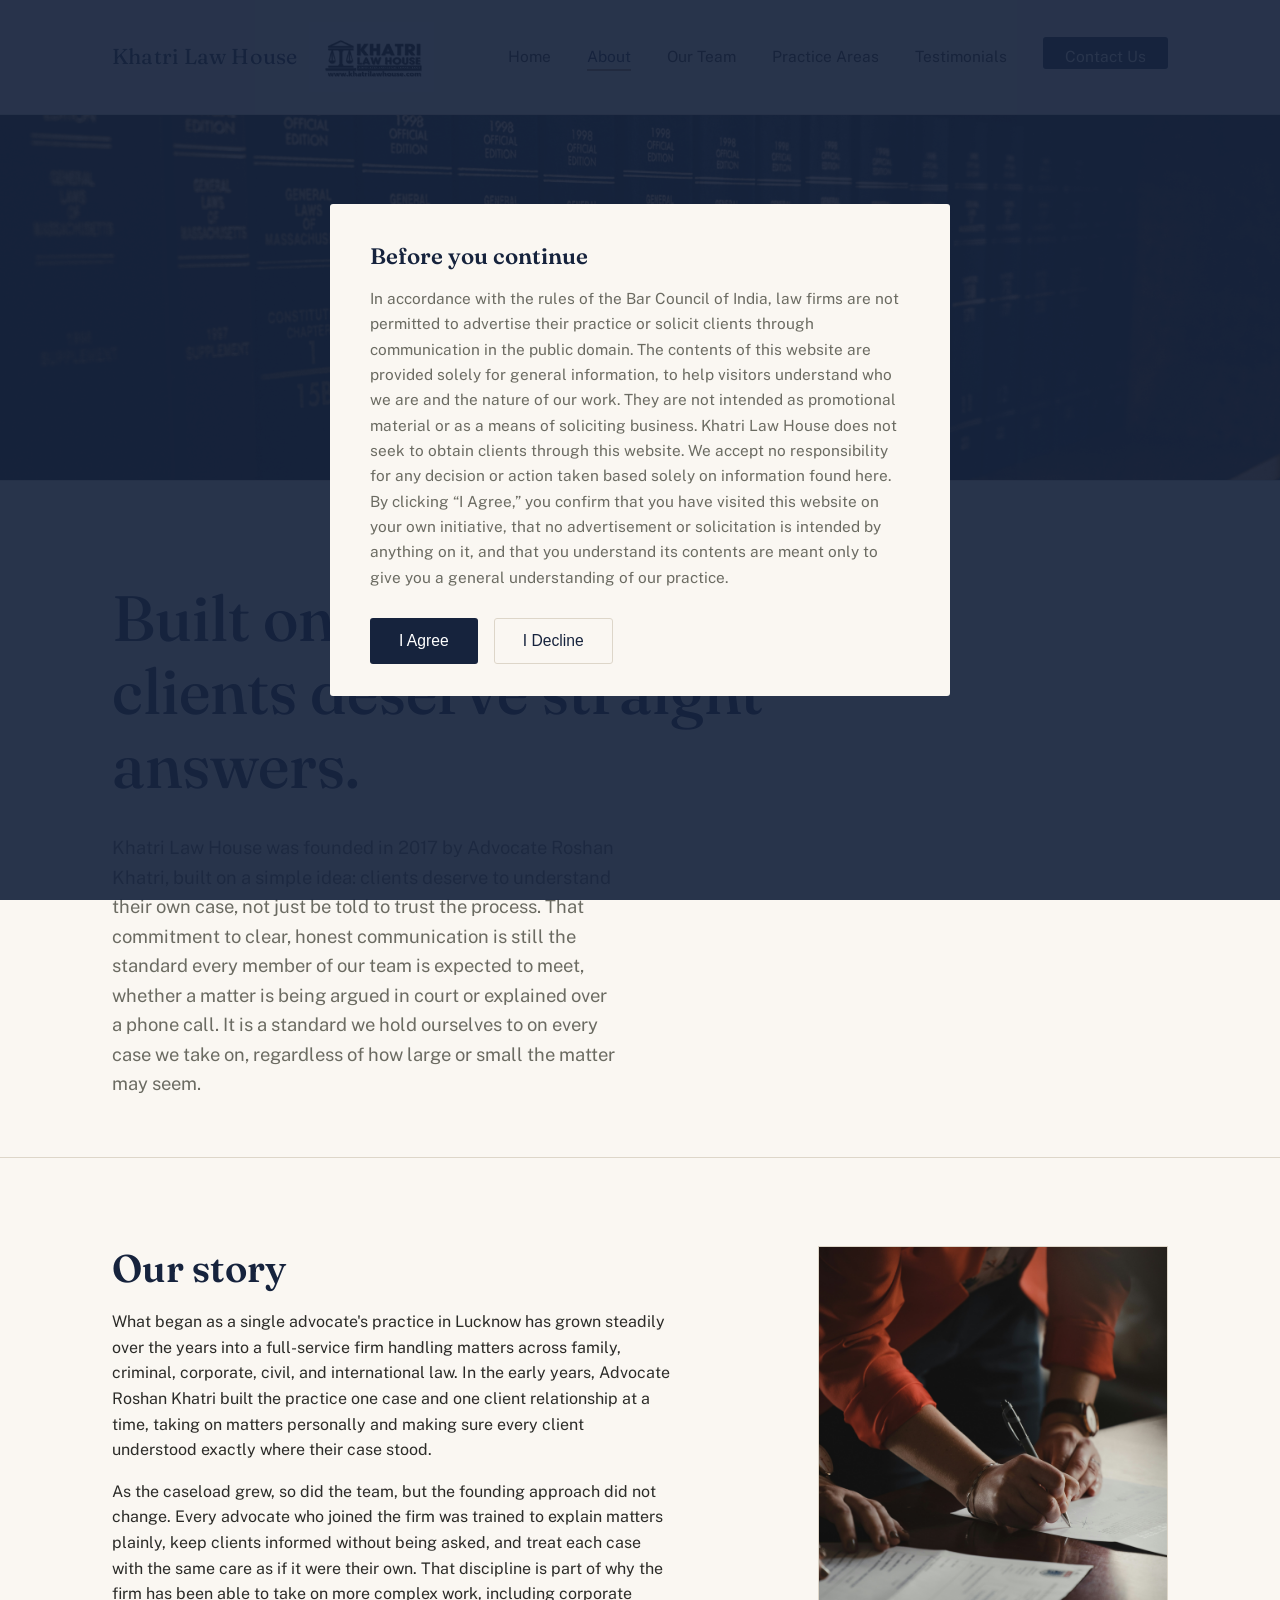
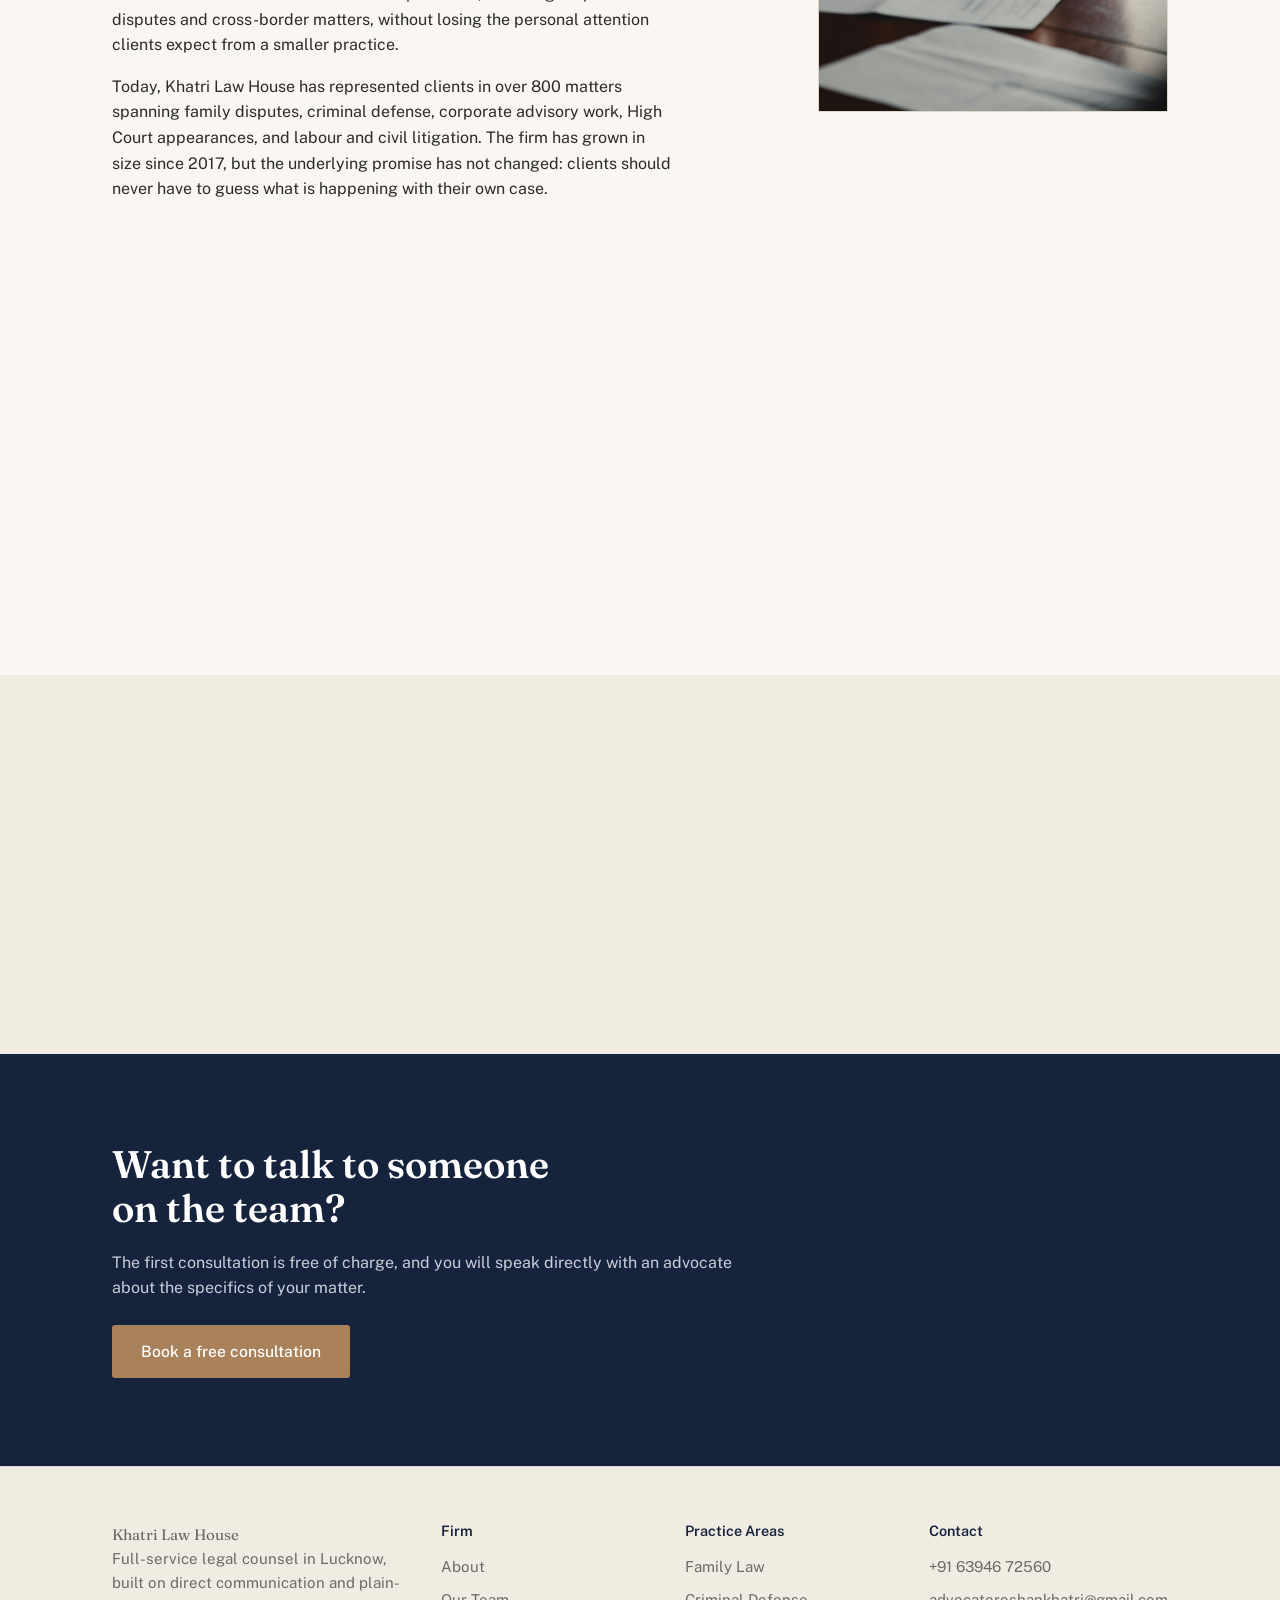
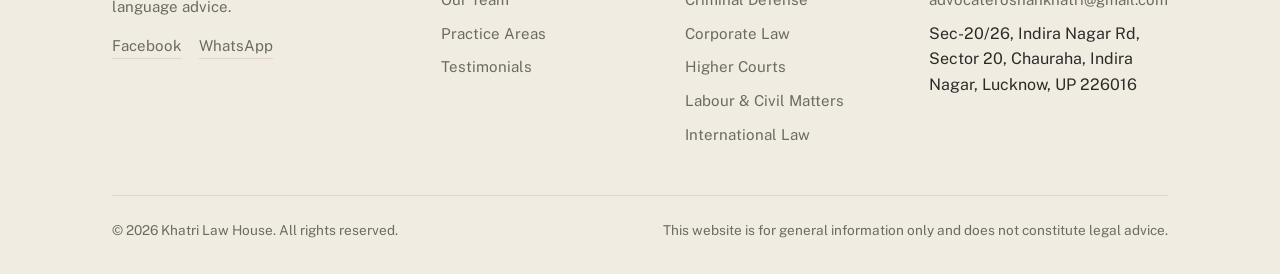
==== about.html @ 2b010ab7 "Add files via upload" ====
<!DOCTYPE html>
<html lang="en">
<head>
<meta charset="UTF-8">
<meta name="viewport" content="width=device-width, initial-scale=1.0">
<title>About | Khatri Law House</title>
<meta name="description" content="Learn about Khatri Law House's history, values, and Advocate Roshan Khatri, the founder behind the firm.">
<link rel="preconnect" href="https://fonts.googleapis.com">
<link href="https://fonts.googleapis.com/css2?family=Fraunces:opsz,wght@9..144,400..600&family=Public+Sans:wght@400;500;600&display=swap" rel="stylesheet">
<link rel="stylesheet" href="css/styles.css">
<noscript><style>.reveal, .hero h1, .hero-lede, .hero-actions, .reveal.stagger > * { opacity: 1 !important; transform: none !important; animation: none !important; }</style></noscript>
</head>
<body>
<a class="skip-link" href="#main-content">Skip to content</a>
<div class="scroll-progress" id="scroll-progress"></div>

<!-- Disclaimer overlay -->
<div class="disclaimer-overlay" id="disclaimer-overlay">
  <div class="disclaimer-box">
    <h2>Before you continue</h2>
    <p>In accordance with the rules of the Bar Council of India, law firms are not permitted to advertise their practice or solicit clients through communication in the public domain. The contents of this website are provided solely for general information, to help visitors understand who we are and the nature of our work. They are not intended as promotional material or as a means of soliciting business. Khatri Law House does not seek to obtain clients through this website. We accept no responsibility for any decision or action taken based solely on information found here. By clicking &ldquo;I Agree,&rdquo; you confirm that you have visited this website on your own initiative, that no advertisement or solicitation is intended by anything on it, and that you understand its contents are meant only to give you a general understanding of our practice.</p>
    <div class="disclaimer-actions">
      <button type="button" class="btn btn-primary" id="disclaimer-agree">I Agree</button>
      <button type="button" class="btn btn-secondary" id="disclaimer-decline">I Decline</button>
    </div>
  </div>
</div>

<header class="site-header">
  <nav class="nav">
    <a href="index.html" class="brand">Khatri Law House <img src="images/logo.jpg" alt="Khatri Law House logo" class="brand-logo" onerror="this.style.display='none'"></a>
    <button class="nav-toggle" aria-label="Toggle menu" aria-expanded="false">
      <span></span><span></span><span></span>
    </button>
    <ul class="nav-links">
      <li><a href="index.html">Home</a></li>
      <li><a href="about.html" class="active">About</a></li>
      <li><a href="team.html">Our Team</a></li>
      <li><a href="practice-areas.html">Practice Areas</a></li>
      <li><a href="testimonials.html">Testimonials</a></li>
      <li><a href="contact.html" class="nav-cta">Contact Us</a></li>
    </ul>
  </nav>
</header>

<main id="main-content">

  <!-- Banner -->
  <div class="page-banner img-placeholder" data-label="Add images/banner-about.jpg (recommended 2100×600px)">
    <img src="images/banner-about.jpg" alt="Khatri Law House banner" onerror="phImgFallback(this)">
  </div>

  <section class="hero" style="padding-bottom: 40px;">
    <div class="container">
      <h1 style="max-width: 18ch;">Built on the idea that clients deserve straight answers.</h1>
      <p class="hero-lede">Khatri Law House was founded in 2017 by Advocate Roshan Khatri, built on a simple idea: clients deserve to understand their own case, not just be told to trust the process. That commitment to clear, honest communication is still the standard every member of our team is expected to meet, whether a matter is being argued in court or explained over a phone call. It is a standard we hold ourselves to on every case we take on, regardless of how large or small the matter may seem.</p>
    </div>
  </section>

  <hr class="divider">

  <!-- Story -->
  <section>
    <div class="container">
      <div class="story-feature reveal">
        <div class="section-head" style="margin-bottom: 0;">
          <h2>Our story</h2>
          <p>What began as a single advocate's practice in Lucknow has grown steadily over the years into a full-service firm handling matters across family, criminal, corporate, civil, and international law. In the early years, Advocate Roshan Khatri built the practice one case and one client relationship at a time, taking on matters personally and making sure every client understood exactly where their case stood.</p>
          <p>As the caseload grew, so did the team, but the founding approach did not change. Every advocate who joined the firm was trained to explain matters plainly, keep clients informed without being asked, and treat each case with the same care as if it were their own. That discipline is part of why the firm has been able to take on more complex work, including corporate disputes and cross-border matters, without losing the personal attention clients expect from a smaller practice.</p>
          <p>Today, Khatri Law House has represented clients in over 800 matters spanning family disputes, criminal defense, corporate advisory work, High Court appearances, and labour and civil litigation. The firm has grown in size since 2017, but the underlying promise has not changed: clients should never have to guess what is happening with their own case.</p>
        </div>
        <div class="img-placeholder story-image" data-label="Add images/story.jpg (a courtroom, law books, or scales of justice photo works well)">
          <img src="images/story.jpg" alt="Khatri Law House" onerror="phImgFallback(this)">
        </div>
      </div>
      <div class="timeline reveal stagger">
        <div class="timeline-item">
          <span class="year">2017</span>
          <div>
            <h3>Khatri Law House founded by Advocate Roshan Khatri</h3>
            <p>Opened in Lucknow with a focus on direct, honest representation across family, criminal, and civil matters.</p>
          </div>
        </div>
        <div class="timeline-item">
          <span class="year">Today</span>
          <div>
            <h3>800+ cases handled, six practice areas under one roof</h3>
            <p>From family law and criminal defense to corporate matters, High Court appearances, labour and civil disputes, and international law, handled by advocates who communicate directly with every client throughout the matter.</p>
          </div>
        </div>
      </div>
    </div>
  </section>

  <!-- Values -->
  <section class="section-alt">
    <div class="container">
      <div class="section-head reveal">
        <h2>What we believe</h2>
      </div>
      <div class="columns-3 reveal stagger">
        <div>
          <h3>Plain language, always</h3>
          <p>If we can't explain a strategy in a sentence you'd use with a friend, we haven't finished thinking it through.</p>
        </div>
        <div>
          <h3>Your case, not a caseload</h3>
          <p>We limit how many active matters we carry at once, so you're never competing for attention.</p>
        </div>
        <div>
          <h3>Honest odds</h3>
          <p>We'll tell you when a case is strong and, just as readily, when it isn't. That's what you're paying for.</p>
        </div>
      </div>
    </div>
  </section>

  <!-- CTA -->
  <section class="cta-band">
    <div class="container">
      <h2>Want to talk to someone on the team?</h2>
      <p>The first consultation is free of charge, and you will speak directly with an advocate about the specifics of your matter.</p>
      <div class="hero-actions" style="margin-top: 24px;">
        <a href="contact.html" class="btn btn-primary">Book a free consultation</a>
      </div>
    </div>
  </section>

</main>

<footer class="site-footer">
  <div class="container">
    <div class="footer-grid">
      <div class="footer-brand">
        <a href="index.html" class="brand">Khatri Law House</a>
        <p>Full-service legal counsel in Lucknow, built on direct communication and plain-language advice.</p>
        <div class="footer-socials">
          <a href="https://www.facebook.com/khatrilawhouse/" target="_blank" rel="noopener">Facebook</a>
          <a href="https://wa.me/919336669096" target="_blank" rel="noopener">WhatsApp</a>
        </div>
      </div>
      <div>
        <h4>Firm</h4>
        <ul>
          <li><a href="about.html">About</a></li>
          <li><a href="team.html">Our Team</a></li>
          <li><a href="practice-areas.html">Practice Areas</a></li>
      <li><a href="testimonials.html">Testimonials</a></li>
        </ul>
      </div>
      <div>
        <h4>Practice Areas</h4>
        <ul>
          <li><a href="practice-areas.html#family">Family Law</a></li>
          <li><a href="practice-areas.html#criminal">Criminal Defense</a></li>
          <li><a href="practice-areas.html#corporate">Corporate Law</a></li>
          <li><a href="practice-areas.html#higher-courts">Higher Courts</a></li>
          <li><a href="practice-areas.html#labour-civil">Labour &amp; Civil Matters</a></li>
          <li><a href="practice-areas.html#international">International Law</a></li>
        </ul>
      </div>
      <div>
        <h4>Contact</h4>
        <ul>
          <li><button type="button" class="phone-copy" data-phone="+916394672560" onclick="copyPhoneNumber(this)">+91 63946 72560<span class="copied-tip">Copied!</span></button></li>
          <li><a href="mailto:advocateroshankhatri@gmail.com">advocateroshankhatri@gmail.com</a></li>
          <li>Sec-20/26, Indira Nagar Rd, Sector 20, Chauraha, Indira Nagar, Lucknow, UP 226016</li>
        </ul>
      </div>
    </div>
    <div class="footer-bottom">
      <span>© 2026 Khatri Law House. All rights reserved.</span>
      <span>This website is for general information only and does not constitute legal advice.</span>
    </div>
  </div>
</footer>

<button type="button" class="back-to-top" id="back-to-top" aria-label="Back to top">
  <svg viewBox="0 0 24 24" fill="none" stroke="currentColor" stroke-width="2" stroke-linecap="round" stroke-linejoin="round"><line x1="12" y1="19" x2="12" y2="5"></line><polyline points="5 12 12 5 19 12"></polyline></svg>
</button>

<script src="js/script.js"></script>
</body>
</html>
---- css/styles.css ----
/* ============================================
   Harlow & Vance: Design tokens
   ============================================ */
:root {
  --color-ink: #16233D;       /* deep navy: headings, dark sections */
  --color-ink-soft: #2C3A5C;  /* lighter navy for hover/secondary */
  --color-bg: #FAF7F2;        /* warm paper background */
  --color-bg-panel: #F1ECE2;  /* slightly deeper warm panel */
  --color-text: #2B2B28;      /* charcoal body text */
  --color-text-muted: #6B6B62;
  --color-brass: #A9825B;     /* warm accent: links, CTAs */
  --color-brass-dark: #8E6C48;
  --color-sage: #6E7C63;      /* secondary accent */
  --color-line: #DDD6C9;      /* hairline dividers */
  --color-white: #FFFFFF;

  --font-display: 'Fraunces', Georgia, 'Times New Roman', serif;
  --font-body: 'Public Sans', -apple-system, BlinkMacSystemFont, 'Segoe UI', sans-serif;

  --measure: 62ch;
  --radius: 3px;
}

* { box-sizing: border-box; }

html { scroll-behavior: smooth; }

body {
  margin: 0;
  font-family: var(--font-body);
  color: var(--color-text);
  background: var(--color-bg);
  line-height: 1.6;
  -webkit-font-smoothing: antialiased;
  opacity: 0;
  animation: page-fade-in 0.5s ease forwards;
}

@keyframes page-fade-in {
  from { opacity: 0; }
  to { opacity: 1; }
}

img { max-width: 100%; display: block; }

a {
  color: var(--color-brass-dark);
  text-decoration: none;
}
a:hover { color: var(--color-ink); }

:focus-visible {
  outline: 2px solid var(--color-brass);
  outline-offset: 3px;
}

.skip-link {
  position: absolute;
  left: 16px;
  top: -60px;
  background: var(--color-ink);
  color: var(--color-white);
  padding: 12px 20px;
  border-radius: var(--radius);
  z-index: 200;
  transition: top 0.2s ease;
}
.skip-link:hover { color: var(--color-white); }
.skip-link:focus { top: 16px; }

h1, h2, h3, h4 {
  font-family: var(--font-display);
  color: var(--color-ink);
  font-weight: 600;
  line-height: 1.15;
  margin: 0 0 0.5em;
  transition: color 0.2s ease;
}

/* Subtle cue on hover so headings feel "live" as the cursor
   moves across the page, without implying they're clickable. */
h2:hover, h3:hover, h4:hover {
  color: var(--color-brass-dark);
}

h1 { font-size: clamp(2.4rem, 5vw, 4rem); font-weight: 500; }
h2 { font-size: clamp(1.7rem, 3vw, 2.4rem); }
h3 { font-size: 1.3rem; }

p { margin: 0 0 1em; max-width: var(--measure); }

.container {
  max-width: 1120px;
  margin: 0 auto;
  padding: 0 32px;
}

section { padding: 88px 0; }

@media (max-width: 640px) {
  section { padding: 56px 0; }
  .container { padding: 0 20px; }
}

/* ============================================
   Disclaimer overlay
   ============================================ */
.disclaimer-overlay {
  position: fixed;
  inset: 0;
  background: rgba(22, 35, 61, 0.92);
  z-index: 999;
  display: flex;
  align-items: center;
  justify-content: center;
  padding: 24px;
}
.disclaimer-overlay.hidden { display: none; }
.disclaimer-box {
  background: var(--color-bg);
  border-radius: var(--radius);
  max-width: 620px;
  max-height: 86vh;
  overflow-y: auto;
  padding: 40px 40px 32px;
}
.disclaimer-box h2 {
  font-size: 1.4rem;
  margin-bottom: 16px;
}
.disclaimer-box p {
  color: var(--color-text-muted);
  font-size: 0.96rem;
  line-height: 1.65;
  max-width: none;
}
.disclaimer-actions {
  display: flex;
  gap: 16px;
  margin-top: 28px;
  flex-wrap: wrap;
}
body.disclaimer-locked { overflow: hidden; }

/* ============================================
   Image placeholder system
   Drop a real file at the referenced path (e.g.
   images/founder.jpg) and it displays automatically.
   Until then, a labeled placeholder shows instead.
   ============================================ */
.img-placeholder {
  position: relative;
  background: var(--color-bg-panel);
  border: 1px solid var(--color-line);
  overflow: hidden;
  display: flex;
  align-items: center;
  justify-content: center;
}
.img-placeholder img {
  width: 100%;
  height: 100%;
  object-fit: cover;
  display: block;
}
.img-placeholder.img-missing img { display: none; }
.img-placeholder.img-missing::after {
  content: attr(data-label);
  position: absolute;
  inset: 0;
  display: flex;
  align-items: center;
  justify-content: center;
  text-align: center;
  padding: 14px;
  color: var(--color-text-muted);
  font-size: 0.82rem;
  line-height: 1.5;
}

/* Page banner (below header, above hero content) */
.page-banner.img-placeholder {
  width: 100%;
  aspect-ratio: 21 / 6;
  border-left: none;
  border-right: none;
  border-top: none;
}
@media (max-width: 700px) {
  .page-banner.img-placeholder { aspect-ratio: 16 / 10; }
}

/* ============================================
   Header / Nav
   ============================================ */
.site-header {
  border-bottom: 1px solid var(--color-line);
  background: var(--color-bg);
  position: sticky;
  top: 0;
  z-index: 50;
  transition: box-shadow 0.25s ease;
}
.site-header.scrolled {
  box-shadow: 0 4px 18px rgba(22, 35, 61, 0.07);
}

.nav {
  display: flex;
  align-items: center;
  justify-content: space-between;
  padding: 22px 32px;
  max-width: 1120px;
  margin: 0 auto;
}

.brand {
  font-family: var(--font-display);
  font-size: 1.35rem;
  color: var(--color-ink);
  letter-spacing: 0.01em;
  display: flex;
  align-items: center;
  gap: 12px;
}
.brand span { color: var(--color-brass-dark); }
.brand-logo {
  height: 70px;
  width: auto;
  display: block;
  max-width: none;
}
.footer-brand .brand-logo { height: 32px; }

.nav-links {
  display: flex;
  gap: 36px;
  list-style: none;
  margin: 0;
  padding: 0;
}

.nav-links a {
  color: var(--color-text);
  font-size: 0.97rem;
  position: relative;
  padding-bottom: 4px;
  transition: color 0.2s ease;
}
.nav-links a:hover { color: var(--color-brass-dark); }

.nav-links a:not(.nav-cta)::after {
  content: '';
  position: absolute;
  left: 0;
  right: 100%;
  bottom: 0;
  height: 2px;
  background: var(--color-brass);
  transition: right 0.25s ease;
}
.nav-links a:not(.nav-cta):hover::after { right: 0; }

.nav-links a.active { color: var(--color-ink); border-bottom: 2px solid var(--color-brass); }
.nav-links a.active::after { display: none; }

.nav-cta {
  background: var(--color-ink);
  color: var(--color-white) !important;
  padding: 10px 22px;
  border-radius: var(--radius);
  font-size: 0.95rem;
}
.nav-cta:hover { background: var(--color-brass-dark); }

.nav-toggle {
  display: none;
  background: none;
  border: none;
  cursor: pointer;
  padding: 8px;
}
.nav-toggle span {
  display: block;
  width: 24px;
  height: 2px;
  background: var(--color-ink);
  margin: 5px 0;
}

@media (max-width: 800px) {
  .nav-links { 
    display: none;
    position: absolute;
    top: 100%;
    left: 0;
    right: 0;
    background: var(--color-bg);
    flex-direction: column;
    gap: 0;
    border-bottom: 1px solid var(--color-line);
  }
  .nav-links.open { display: flex; }
  .nav-links li { border-top: 1px solid var(--color-line); }
  .nav-links a { display: block; padding: 16px 32px; }
  .nav-cta { margin: 16px 32px; display: inline-block; }
  .nav-toggle { display: block; }
}

/* ============================================
   Hero
   ============================================ */
.hero {
  padding: 100px 0 90px;
}

.hero-grid {
  display: grid;
  grid-template-columns: 1.15fr 0.85fr;
  gap: 64px;
  align-items: end;
}

.hero-eyebrow-free h1 {
  max-width: 12ch;
}

.hero-lede {
  color: var(--color-text-muted);
  font-size: 1.15rem;
  max-width: 46ch;
  opacity: 0;
  animation: rise 0.7s ease-out 0.15s forwards;
}

.hero-actions {
  display: flex;
  gap: 18px;
  margin-top: 28px;
  opacity: 0;
  animation: rise 0.7s ease-out 0.3s forwards;
}

@keyframes rise {
  from { opacity: 0; transform: translateY(14px); }
  to { opacity: 1; transform: translateY(0); }
}

.hero h1 {
  opacity: 0;
  animation: rise 0.7s ease-out forwards;
}

@media (prefers-reduced-motion: reduce) {
  body { animation: none; opacity: 1; }
  .hero h1, .hero-lede, .hero-actions, .reveal {
    animation: none;
    transition: none;
    opacity: 1;
    transform: none;
  }
}

/* ============================================
   Reveal-on-scroll utility
   Add class="reveal" to any block; script.js adds
   "in-view" via IntersectionObserver as it enters
   the viewport.
   ============================================ */
.reveal {
  opacity: 0;
  transform: translateY(22px);
  transition: opacity 0.6s ease, transform 0.6s ease;
}
.reveal.in-view {
  opacity: 1;
  transform: translateY(0);
}
/* Optional stagger for direct children of a revealed grid */
.reveal.stagger > * {
  opacity: 0;
  transform: translateY(18px);
  transition: opacity 0.5s ease, transform 0.5s ease;
}
.reveal.stagger.in-view > * { opacity: 1; transform: translateY(0); }
.reveal.stagger.in-view > *:nth-child(2) { transition-delay: 0.08s; }
.reveal.stagger.in-view > *:nth-child(3) { transition-delay: 0.16s; }
.reveal.stagger.in-view > *:nth-child(4) { transition-delay: 0.24s; }
.reveal.stagger.in-view > *:nth-child(5) { transition-delay: 0.32s; }
.reveal.stagger.in-view > *:nth-child(6) { transition-delay: 0.4s; }

/* ============================================
   Scroll progress bar
   ============================================ */
.scroll-progress {
  position: fixed;
  top: 0;
  left: 0;
  height: 3px;
  width: 0%;
  background: var(--color-brass);
  z-index: 101;
}
@media (prefers-reduced-motion: reduce) {
  .scroll-progress { transition: none; }
}

/* ============================================
   Back-to-top button
   ============================================ */
.back-to-top {
  position: fixed;
  right: 24px;
  bottom: 24px;
  width: 46px;
  height: 46px;
  border-radius: 50%;
  border: 1px solid var(--color-line);
  background: var(--color-ink);
  color: var(--color-white);
  display: flex;
  align-items: center;
  justify-content: center;
  cursor: pointer;
  z-index: 60;
  opacity: 0;
  visibility: hidden;
  transform: translateY(10px);
  box-shadow: 0 10px 24px rgba(22, 35, 61, 0.18);
  transition: opacity 0.25s ease, transform 0.25s ease, visibility 0.25s, background 0.2s ease;
}
.back-to-top.visible {
  opacity: 1;
  visibility: visible;
  transform: translateY(0);
}
.back-to-top:hover { background: var(--color-brass-dark); }
.back-to-top svg { width: 18px; height: 18px; }
@media (max-width: 640px) {
  .back-to-top { right: 16px; bottom: 16px; }
}
@media (prefers-reduced-motion: reduce) {
  .back-to-top { transition: opacity 0.25s ease, visibility 0.25s; }
}

.btn {
  display: inline-block;
  padding: 13px 28px;
  border-radius: var(--radius);
  font-size: 0.98rem;
  font-weight: 500;
  border: 1px solid transparent;
  cursor: pointer;
  transition: background 0.2s ease, color 0.2s ease, border-color 0.2s ease, transform 0.2s ease, box-shadow 0.2s ease;
}
.btn:hover { transform: translateY(-2px); }
.btn:active { transform: translateY(0); }
.btn-primary {
  background: var(--color-ink);
  color: var(--color-white);
}
.btn-primary:hover { background: var(--color-brass-dark); color: var(--color-white); box-shadow: 0 10px 22px rgba(142, 108, 72, 0.28); }
.btn-secondary {
  background: transparent;
  color: var(--color-ink);
  border-color: var(--color-line);
}
.btn-secondary:hover { border-color: var(--color-ink); color: var(--color-ink); box-shadow: 0 8px 18px rgba(22, 35, 61, 0.08); }

.hero-panel {
  background: var(--color-ink);
  color: var(--color-bg);
  padding: 36px;
  border-radius: var(--radius);
}
.hero-panel .stat {
  font-family: var(--font-display);
  font-size: 2.6rem;
  color: var(--color-white);
  display: block;
  margin-bottom: 2px;
}
.hero-panel .stat-label {
  color: #C9CEDA;
  font-size: 0.92rem;
  padding-bottom: 20px;
  border-bottom: 1px solid #2C3A5C;
  margin-bottom: 20px;
}
.hero-panel .stat-label:last-child { border-bottom: none; margin-bottom: 0; padding-bottom: 0; }

@media (max-width: 800px) {
  .hero-grid { grid-template-columns: 1fr; }
  .hero-panel { order: -1; }
}

/* ============================================
   Sections general
   ============================================ */
.section-head {
  max-width: 56ch;
  margin-bottom: 48px;
}

.section-alt {
  background: var(--color-bg-panel);
}

.divider {
  border: none;
  border-top: 1px solid var(--color-line);
  margin: 0;
}

/* Practice list (hairline-divided rows, not shadow cards) */
.practice-list {
  border-top: 1px solid var(--color-line);
}
.practice-row {
  display: grid;
  grid-template-columns: 1fr 2fr;
  gap: 32px;
  padding: 34px 0;
  border-bottom: 1px solid var(--color-line);
  transition: background 0.25s ease, padding-left 0.25s ease;
}
.practice-row:hover {
  background: var(--color-bg-panel);
  padding-left: 12px;
  padding-right: 12px;
  margin: 0 -12px;
}
.practice-row h3 { margin-bottom: 6px; }
.practice-row p { margin: 0; color: var(--color-text-muted); }
.practice-row a {
  font-size: 0.94rem;
  white-space: nowrap;
  display: inline-block;
  transition: transform 0.2s ease;
}
.practice-row a:hover { transform: translateX(3px); }

@media (max-width: 700px) {
  .practice-row { grid-template-columns: 1fr; gap: 8px; }
}

/* Values / approach columns */
.columns-3 {
  display: grid;
  grid-template-columns: repeat(3, 1fr);
  gap: 44px;
}
.columns-3 > div { transition: transform 0.25s ease; }
.columns-3 > div:hover { transform: translateY(-4px); }
.columns-3 h3 { margin-bottom: 10px; }
.columns-3 p { color: var(--color-text-muted); margin: 0; }

@media (max-width: 800px) {
  .columns-3 { grid-template-columns: 1fr; gap: 32px; }
}

/* Attorney / people grid */
.people-grid {
  display: grid;
  grid-template-columns: repeat(3, 1fr);
  gap: 40px 32px;
}
.person-photo.img-placeholder {
  aspect-ratio: 4/5;
  margin-bottom: 16px;
}
.person { transition: transform 0.25s ease; }
.person:hover { transform: translateY(-4px); }
.person-photo.img-placeholder { transition: box-shadow 0.25s ease; }
.person:hover .person-photo.img-placeholder { box-shadow: 0 14px 30px rgba(22, 35, 61, 0.14); }
.person h3 { margin-bottom: 2px; }
.person .role { color: var(--color-brass-dark); font-size: 0.92rem; margin-bottom: 10px; }
.person p:last-child { color: var(--color-text-muted); font-size: 0.95rem; }

@media (max-width: 800px) {
  .people-grid { grid-template-columns: 1fr 1fr; }
}
@media (max-width: 560px) {
  .people-grid { grid-template-columns: 1fr; }
}

/* Founder feature (team page) */
.founder-feature {
  display: grid;
  grid-template-columns: 0.8fr 1.2fr;
  gap: 56px;
  align-items: start;
}
.founder-feature .img-placeholder {
  aspect-ratio: 4/5;
}
.founder-feature .role {
  color: var(--color-brass-dark);
  font-size: 0.98rem;
  margin-bottom: 18px;
}
@media (max-width: 800px) {
  .founder-feature { grid-template-columns: 1fr; gap: 28px; }
}

/* Footer socials */
.footer-socials {
  display: flex;
  gap: 18px;
  margin-top: 14px;
}
.footer-socials a {
  color: var(--color-text-muted);
  font-size: 0.94rem;
  border-bottom: 1px solid var(--color-line);
}
.footer-socials a:hover { color: var(--color-brass-dark); border-color: var(--color-brass-dark); }

/* Quote / testimonial */
.quote-block {
  border-left: 3px solid var(--color-brass);
  padding-left: 32px;
  max-width: 62ch;
}
.quote-block p {
  font-family: var(--font-display);
  font-size: 1.5rem;
  color: var(--color-ink);
  line-height: 1.4;
}
.quote-block cite {
  font-style: normal;
  color: var(--color-text-muted);
  font-size: 0.95rem;
}

/* ============================================
   Testimonials teaser (home page)
   ============================================ */
.testi-teaser {
  background: var(--color-bg-panel);
  border-top: 1px solid var(--color-line);
  border-bottom: 1px solid var(--color-line);
}
.testi-teaser-inner {
  display: flex;
  align-items: center;
  justify-content: space-between;
  gap: 24px;
  flex-wrap: wrap;
}
.testi-teaser-inner h2 { margin-bottom: 6px; }
.testi-teaser-inner p { margin: 0; color: var(--color-text-muted); }
.testi-teaser-inner .btn { flex-shrink: 0; }

/* ============================================
   Testimonials page: stats bar
   ============================================ */
.testi-stats {
  display: flex;
  gap: 48px;
  flex-wrap: wrap;
  padding-bottom: 40px;
  margin-bottom: 40px;
  border-bottom: 1px solid var(--color-line);
}
.testi-stat { display: flex; flex-direction: column; }
.testi-stat-num {
  font-family: var(--font-display);
  font-size: 2.6rem;
  color: var(--color-ink);
  line-height: 1;
}
.testi-stat-label {
  color: var(--color-text-muted);
  font-size: 0.9rem;
  margin-top: 6px;
}

/* Filters */
.testi-filters {
  display: flex;
  gap: 10px;
  flex-wrap: wrap;
  margin-bottom: 8px;
}
.testi-filter {
  background: none;
  border: 1px solid var(--color-line);
  border-radius: 999px;
  padding: 9px 20px;
  font-size: 0.9rem;
  font-family: var(--font-body);
  color: var(--color-text-muted);
  cursor: pointer;
  transition: background 0.2s ease, color 0.2s ease, border-color 0.2s ease;
}
.testi-filter:hover { border-color: var(--color-ink); color: var(--color-ink); }
.testi-filter.active {
  background: var(--color-ink);
  border-color: var(--color-ink);
  color: var(--color-white);
}

/* Masonry-style grid */
.testimonials-grid {
  columns: 3 300px;
  column-gap: 24px;
}
.testimonial-card {
  break-inside: avoid;
  background: var(--color-white);
  border: 1px solid var(--color-line);
  border-radius: var(--radius);
  padding: 28px 26px;
  margin-bottom: 24px;
  opacity: 0;
  transform: translateY(18px);
  transition: opacity 0.5s ease, transform 0.5s ease, box-shadow 0.2s ease, border-color 0.2s ease;
}
.testimonial-card.in-view {
  opacity: 1;
  transform: translateY(0);
}
.testimonial-card:hover {
  border-color: var(--color-brass);
  box-shadow: 0 10px 28px rgba(22, 35, 61, 0.08);
}
.testimonial-card.testi-hidden { display: none; }

.testimonial-stars {
  color: var(--color-brass);
  letter-spacing: 2px;
  font-size: 0.95rem;
  margin-bottom: 12px;
}
.testimonial-text {
  font-family: var(--font-display);
  font-size: 1.08rem;
  color: var(--color-ink);
  line-height: 1.5;
  margin: 0 0 20px;
}
.testimonial-meta {
  display: flex;
  align-items: center;
  gap: 12px;
}
.testimonial-avatar {
  width: 38px;
  height: 38px;
  border-radius: 50%;
  background: var(--color-ink);
  color: var(--color-white);
  font-family: var(--font-display);
  font-size: 0.9rem;
  display: flex;
  align-items: center;
  justify-content: center;
  flex-shrink: 0;
}
.testimonial-name {
  display: block;
  color: var(--color-ink);
  font-weight: 500;
  font-size: 0.95rem;
}
.testimonial-source {
  display: block;
  color: var(--color-text-muted);
  font-size: 0.85rem;
}

.testi-empty {
  text-align: center;
  color: var(--color-text-muted);
  padding: 40px 0;
}

@media (max-width: 700px) {
  .testimonials-grid { columns: 1; }
  .testi-stats { gap: 32px; }
}

/* Story feature (about page: text + image) */
.story-feature {
  display: grid;
  grid-template-columns: 1.3fr 0.7fr;
  gap: 56px;
  align-items: start;
  margin-bottom: 56px;
}
.story-image.img-placeholder {
  aspect-ratio: 3/4;
}
@media (max-width: 800px) {
  .story-feature { grid-template-columns: 1fr; gap: 28px; }
}

/* Timeline (history, real sequence, numbers appropriate) */
.timeline {
  display: grid;
  gap: 28px;
}
.timeline-item {
  display: grid;
  grid-template-columns: 90px 1fr;
  gap: 24px;
  padding-bottom: 28px;
  border-bottom: 1px solid var(--color-line);
}
.timeline-item:last-child { border-bottom: none; }
.timeline-item .year {
  font-family: var(--font-display);
  color: var(--color-brass-dark);
  font-size: 1.15rem;
  transition: transform 0.2s ease;
}
.timeline-item:hover .year { transform: translateX(3px); }

/* CTA band */
.cta-band {
  background: var(--color-ink);
  color: var(--color-bg);
  text-align: left;
}
.cta-band h2 { color: var(--color-white); max-width: 18ch; }
.cta-band p { color: #C9CEDA; }
.cta-band .btn-primary { background: var(--color-brass); }
.cta-band .btn-primary:hover { background: var(--color-brass-dark); }
.cta-band .btn-secondary { color: var(--color-white); border-color: #3B4A6B; }
.cta-band .btn-secondary:hover { border-color: var(--color-white); }

/* Additional expertise list (plain text, no boxes) */
.expertise-block { margin-bottom: 44px; }
.expertise-block:last-child { margin-bottom: 0; }
.expertise-block h3 { margin-bottom: 6px; }
.expertise-list {
  list-style: none;
  margin: 18px 0 0;
  padding: 0;
  columns: 3;
  column-gap: 40px;
}
.expertise-list li {
  padding: 7px 0;
  color: var(--color-text-muted);
  font-size: 0.95rem;
  border-bottom: 1px solid var(--color-line);
  break-inside: avoid;
  transition: color 0.2s ease, padding-left 0.2s ease;
}
.expertise-list li:hover {
  color: var(--color-ink);
  padding-left: 6px;
}
@media (max-width: 800px) {
  .expertise-list { columns: 2; }
}
@media (max-width: 560px) {
  .expertise-list { columns: 1; }
}

/* Contact page */
.contact-grid {
  display: grid;
  grid-template-columns: 1fr 1fr;
  gap: 64px;
}
.contact-info dl {
  margin: 0;
}
.contact-info dt {
  color: var(--color-text-muted);
  font-size: 0.88rem;
  margin-top: 22px;
}
.contact-info dt:first-child { margin-top: 0; }
.contact-info dd {
  margin: 2px 0 0;
  font-size: 1.05rem;
  color: var(--color-ink);
}

.field {
  margin-bottom: 20px;
  padding-left: 12px;
  border-left: 2px solid transparent;
  transition: border-color 0.25s ease;
}
.field:focus-within {
  border-left-color: var(--color-brass);
}
.field label {
  display: block;
  font-size: 0.9rem;
  color: var(--color-text-muted);
  margin-bottom: 6px;
  transition: color 0.2s ease;
}
.field:focus-within label { color: var(--color-ink); }
.field input,
.field textarea,
.field select {
  width: 100%;
  padding: 12px 14px;
  border: 1px solid var(--color-line);
  border-radius: var(--radius);
  background: var(--color-white);
  font-family: var(--font-body);
  font-size: 1rem;
  color: var(--color-text);
  transition: border-color 0.2s ease, box-shadow 0.2s ease;
}
.field input:hover,
.field textarea:hover,
.field select:hover {
  border-color: var(--color-brass);
}
.field input:focus,
.field textarea:focus,
.field select:focus {
  outline: none;
  border-color: var(--color-brass);
  box-shadow: 0 0 0 3px rgba(169, 130, 91, 0.15);
}
.field textarea { resize: vertical; min-height: 120px; }

.form-note {
  font-size: 0.85rem;
  color: var(--color-text-muted);
  margin-top: 4px;
}

.form-success {
  display: none;
  background: var(--color-bg-panel);
  border: 1px solid var(--color-line);
  padding: 20px 24px;
  border-radius: var(--radius);
  margin-top: 20px;
}
.form-success.visible { display: block; }

@media (max-width: 800px) {
  .contact-grid { grid-template-columns: 1fr; gap: 40px; }
}

/* ============================================
   Click-to-copy phone number
   ============================================ */
.phone-copy {
  position: relative;
  cursor: pointer;
  background: none;
  border: none;
  padding: 0;
  margin: 0;
  font: inherit;
  color: inherit;
  text-align: left;
}
.footer-grid .phone-copy { color: var(--color-text-muted); font-size: 0.94rem; }
.footer-grid .phone-copy:hover { color: var(--color-brass-dark); }
.contact-info .phone-copy { color: var(--color-ink); font-size: 1.05rem; }
.contact-info .phone-copy:hover { color: var(--color-brass-dark); }
.phone-copy.btn { text-align: center; }

.phone-copy .copied-tip {
  position: absolute;
  bottom: 100%;
  left: 50%;
  transform: translateX(-50%) translateY(-4px);
  background: var(--color-ink);
  color: var(--color-white);
  font-size: 0.76rem;
  padding: 5px 11px;
  border-radius: var(--radius);
  white-space: nowrap;
  opacity: 0;
  pointer-events: none;
  transition: opacity 0.18s ease, transform 0.18s ease;
  margin-bottom: 8px;
}
.phone-copy.copied .copied-tip {
  opacity: 1;
  transform: translateX(-50%) translateY(-2px);
}

/* Map placeholder */
.map-frame {
  width: 100%;
  aspect-ratio: 16/7;
  border: 1px solid var(--color-line);
  filter: grayscale(0.3) contrast(1.05);
}

/* ============================================
   Footer
   ============================================ */
.site-footer {
  border-top: 1px solid var(--color-line);
  padding: 56px 0 32px;
  background: var(--color-bg-panel);
}
.footer-grid {
  display: grid;
  grid-template-columns: 1.4fr 1fr 1fr 1fr;
  gap: 32px;
  margin-bottom: 40px;
}
.footer-grid h4 {
  font-family: var(--font-body);
  font-weight: 600;
  font-size: 0.9rem;
  color: var(--color-ink);
  margin-bottom: 14px;
}
.footer-grid ul { list-style: none; margin: 0; padding: 0; }
.footer-grid li { margin-bottom: 8px; }
.footer-grid a { color: var(--color-text-muted); font-size: 0.94rem; }
.footer-grid a:hover { color: var(--color-brass-dark); }
.footer-brand p { color: var(--color-text-muted); font-size: 0.94rem; max-width: 32ch; }

.footer-bottom {
  display: flex;
  justify-content: space-between;
  align-items: center;
  padding-top: 24px;
  border-top: 1px solid var(--color-line);
  font-size: 0.85rem;
  color: var(--color-text-muted);
  flex-wrap: wrap;
  gap: 12px;
}

@media (max-width: 800px) {
  .footer-grid { grid-template-columns: 1fr 1fr; }
}
@media (max-width: 500px) {
  .footer-grid { grid-template-columns: 1fr; }
}
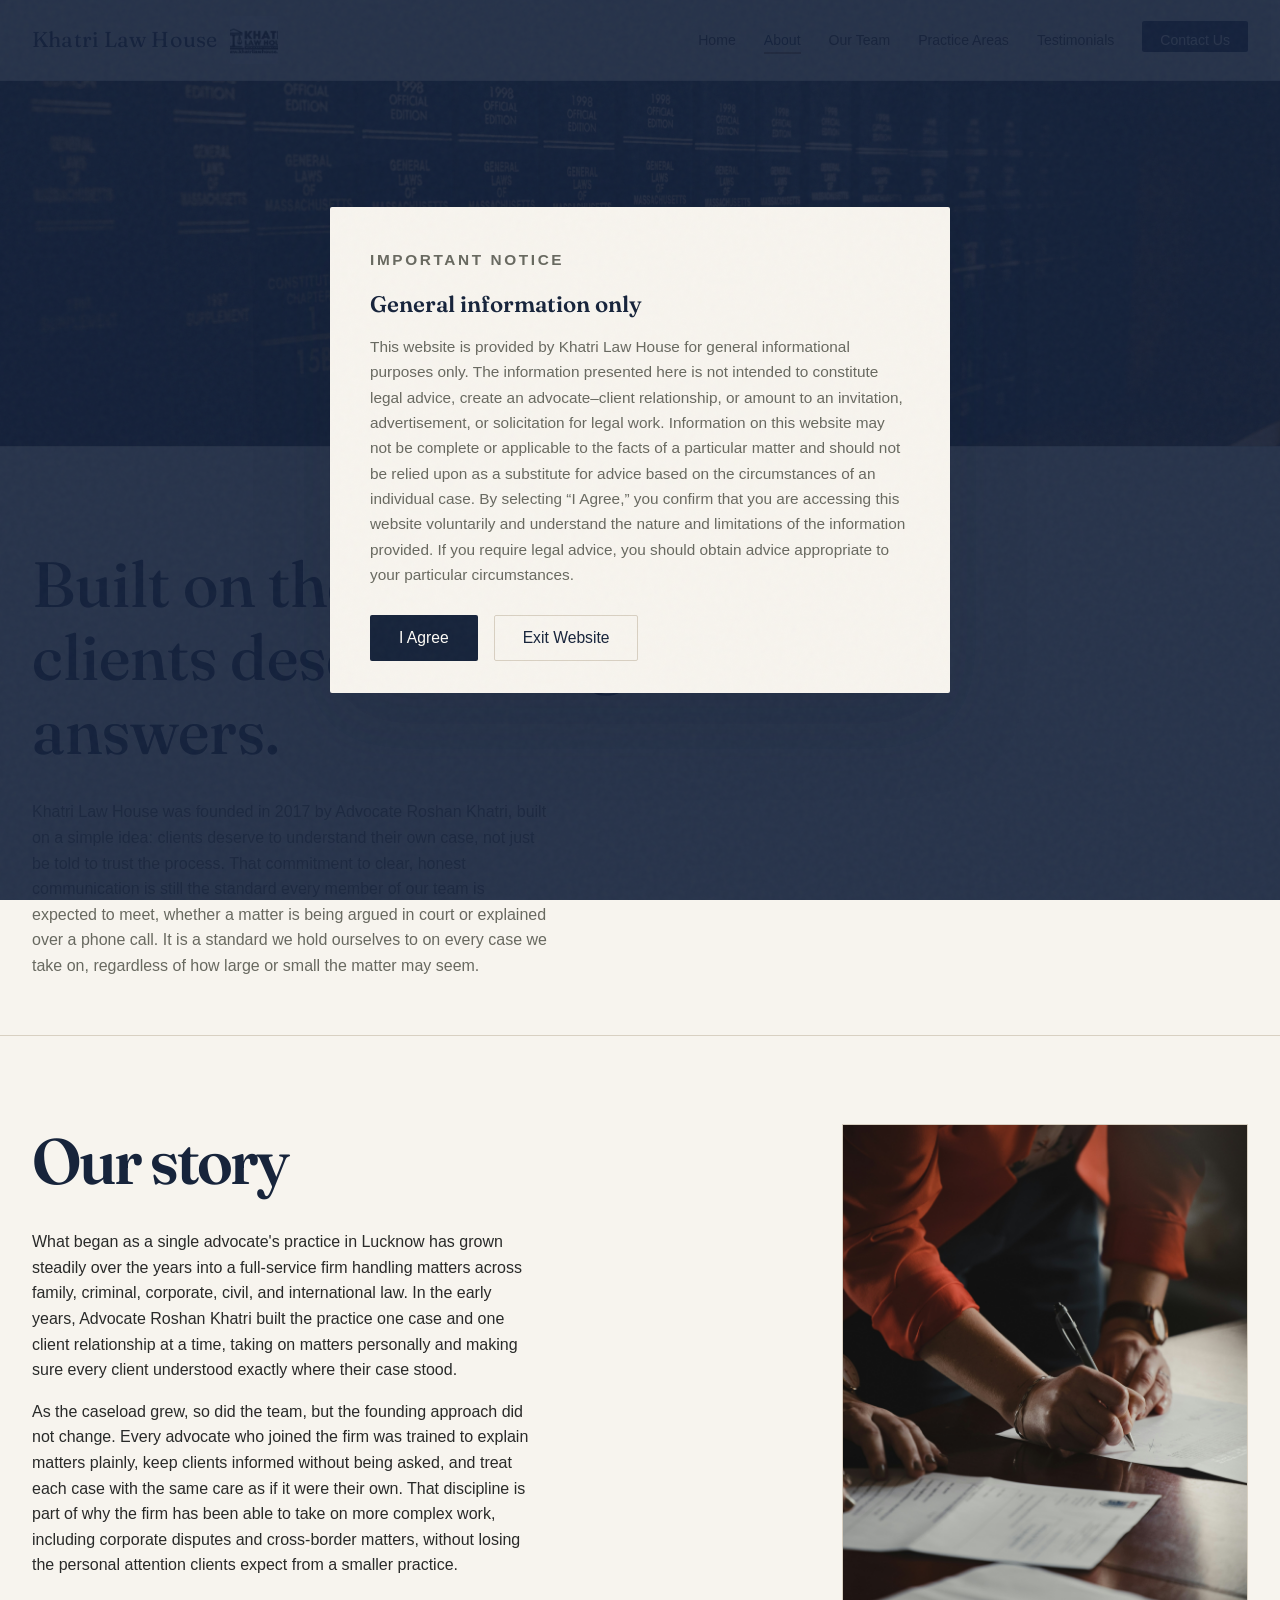
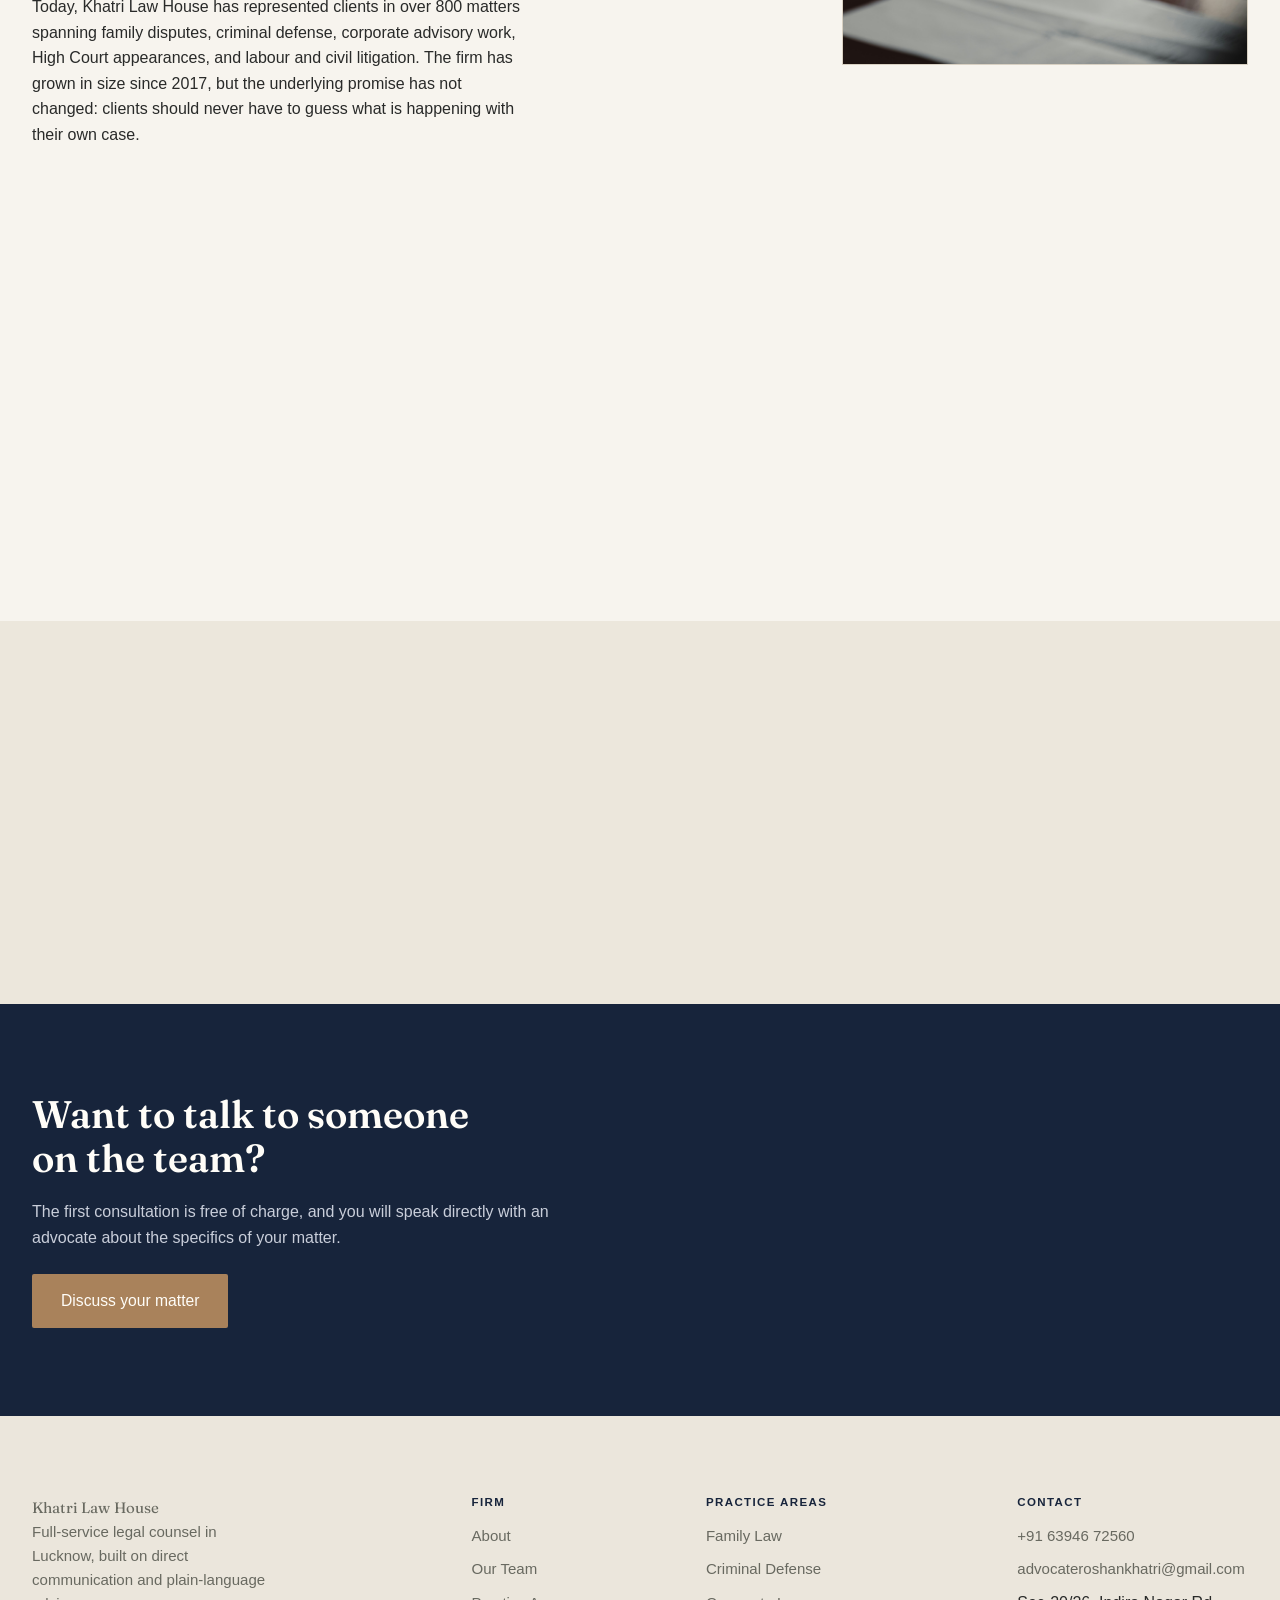
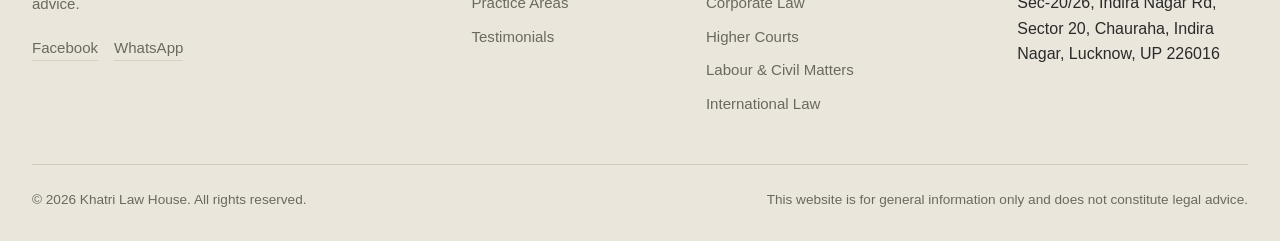
==== commit 18c0da77: "Add files via upload" ====
--- a/about.html
+++ b/about.html
@@ -6,8 +6,10 @@
 <title>About | Khatri Law House</title>
 <meta name="description" content="Learn about Khatri Law House's history, values, and Advocate Roshan Khatri, the founder behind the firm.">
 <link rel="preconnect" href="https://fonts.googleapis.com">
+<link rel="icon" href="favicon.ico" type="image/x-icon">
+<link rel="icon" href="favicon-32x32.png" type="image/png" sizes="32x32">
 <link href="https://fonts.googleapis.com/css2?family=Fraunces:opsz,wght@9..144,400..600&family=Public+Sans:wght@400;500;600&display=swap" rel="stylesheet">
-<link rel="stylesheet" href="css/styles.css">
+<link rel="stylesheet" href="styles.css">
 <noscript><style>.reveal, .hero h1, .hero-lede, .hero-actions, .reveal.stagger > * { opacity: 1 !important; transform: none !important; animation: none !important; }</style></noscript>
 </head>
 <body>
@@ -17,11 +19,12 @@
 <!-- Disclaimer overlay -->
 <div class="disclaimer-overlay" id="disclaimer-overlay">
   <div class="disclaimer-box">
-    <h2>Before you continue</h2>
-    <p>In accordance with the rules of the Bar Council of India, law firms are not permitted to advertise their practice or solicit clients through communication in the public domain. The contents of this website are provided solely for general information, to help visitors understand who we are and the nature of our work. They are not intended as promotional material or as a means of soliciting business. Khatri Law House does not seek to obtain clients through this website. We accept no responsibility for any decision or action taken based solely on information found here. By clicking &ldquo;I Agree,&rdquo; you confirm that you have visited this website on your own initiative, that no advertisement or solicitation is intended by anything on it, and that you understand its contents are meant only to give you a general understanding of our practice.</p>
+    <p class="eyebrow">Important notice</p>
+    <h2>General information only</h2>
+    <p>This website is provided by Khatri Law House for general informational purposes only. The information presented here is not intended to constitute legal advice, create an advocate–client relationship, or amount to an invitation, advertisement, or solicitation for legal work. Information on this website may not be complete or applicable to the facts of a particular matter and should not be relied upon as a substitute for advice based on the circumstances of an individual case. By selecting “I Agree,” you confirm that you are accessing this website voluntarily and understand the nature and limitations of the information provided. If you require legal advice, you should obtain advice appropriate to your particular circumstances.</p>
     <div class="disclaimer-actions">
       <button type="button" class="btn btn-primary" id="disclaimer-agree">I Agree</button>
-      <button type="button" class="btn btn-secondary" id="disclaimer-decline">I Decline</button>
+      <button type="button" class="btn btn-secondary" id="disclaimer-decline">Exit Website</button>
     </div>
   </div>
 </div>
@@ -121,7 +124,7 @@
       <h2>Want to talk to someone on the team?</h2>
       <p>The first consultation is free of charge, and you will speak directly with an advocate about the specifics of your matter.</p>
       <div class="hero-actions" style="margin-top: 24px;">
-        <a href="contact.html" class="btn btn-primary">Book a free consultation</a>
+        <a href="contact.html" class="btn btn-primary">Discuss your matter</a>
       </div>
     </div>
   </section>
@@ -179,6 +182,6 @@
   <svg viewBox="0 0 24 24" fill="none" stroke="currentColor" stroke-width="2" stroke-linecap="round" stroke-linejoin="round"><line x1="12" y1="19" x2="12" y2="5"></line><polyline points="5 12 12 5 19 12"></polyline></svg>
 </button>
 
-<script src="js/script.js"></script>
+<script src="script.js"></script>
 </body>
 </html>
--- a/styles.css
+++ b/styles.css
@@ -0,0 +1,1389 @@
+/* ============================================
+   Harlow & Vance: Design tokens
+   ============================================ */
+:root {
+  --color-ink: #16233D;       /* deep navy: headings, dark sections */
+  --color-ink-soft: #2C3A5C;  /* lighter navy for hover/secondary */
+  --color-bg: #FAF7F2;        /* warm paper background */
+  --color-bg-panel: #F1ECE2;  /* slightly deeper warm panel */
+  --color-text: #2B2B28;      /* charcoal body text */
+  --color-text-muted: #6B6B62;
+  --color-brass: #A9825B;     /* warm accent: links, CTAs */
+  --color-brass-dark: #8E6C48;
+  --color-gold-soft: #D9B877;
+  --color-sage: #6E7C63;      /* secondary accent */
+  --color-line: #DDD6C9;      /* hairline dividers */
+  --color-white: #FFFFFF;
+
+  --font-display: 'Fraunces', Georgia, 'Times New Roman', serif;
+  --font-body: 'DM Sans', -apple-system, BlinkMacSystemFont, 'Segoe UI', sans-serif;
+
+  --measure: 62ch;
+  --radius: 3px;
+}
+
+* { box-sizing: border-box; }
+
+html { scroll-behavior: smooth; }
+
+body {
+  margin: 0;
+  font-family: var(--font-body);
+  color: var(--color-text);
+  background: var(--color-bg);
+  line-height: 1.6;
+  -webkit-font-smoothing: antialiased;
+  opacity: 0;
+  animation: page-fade-in 0.5s ease forwards;
+  cursor: url("images/cursor.png"), auto;
+}
+
+@keyframes page-fade-in {
+  from { opacity: 0; }
+  to { opacity: 1; }
+}
+
+img { max-width: 100%; display: block; }
+
+a {
+  color: var(--color-brass-dark);
+  text-decoration: none;
+}
+a:hover { color: var(--color-ink); }
+
+:focus-visible {
+  outline: 2px solid var(--color-brass);
+  outline-offset: 3px;
+}
+
+.skip-link {
+  position: absolute;
+  left: 16px;
+  top: -60px;
+  background: var(--color-ink);
+  color: var(--color-white);
+  padding: 12px 20px;
+  border-radius: var(--radius);
+  z-index: 200;
+  transition: top 0.2s ease;
+}
+.skip-link:hover { color: var(--color-white); }
+.skip-link:focus { top: 16px; }
+
+h1, h2, h3, h4 {
+  font-family: var(--font-display);
+  color: var(--color-ink);
+  font-weight: 600;
+  line-height: 1.15;
+  margin: 0 0 0.5em;
+  transition: color 0.2s ease;
+}
+
+/* Subtle cue on hover so headings feel "live" as the cursor
+   moves across the page, without implying they're clickable. */
+h2:hover, h3:hover, h4:hover {
+  color: var(--color-brass-dark);
+}
+
+h1 { font-size: clamp(2.4rem, 5vw, 4rem); font-weight: 500; }
+h2 { font-size: clamp(1.7rem, 3vw, 2.4rem); }
+h3 { font-size: 1.3rem; }
+
+p { margin: 0 0 1em; max-width: var(--measure); }
+
+.container {
+  max-width: 1120px;
+  margin: 0 auto;
+  padding: 0 32px;
+}
+
+section { padding: 88px 0; }
+
+@media (max-width: 640px) {
+  section { padding: 56px 0; }
+  .container { padding: 0 20px; }
+}
+
+/* ============================================
+   Disclaimer overlay
+   ============================================ */
+.disclaimer-overlay {
+  position: fixed;
+  inset: 0;
+  background: rgba(22, 35, 61, 0.92);
+  z-index: 999;
+  display: flex;
+  align-items: center;
+  justify-content: center;
+  padding: 24px;
+}
+.disclaimer-overlay.hidden { display: none; }
+.disclaimer-box {
+  background: var(--color-bg);
+  border-radius: var(--radius);
+  max-width: 620px;
+  max-height: 86vh;
+  overflow-y: auto;
+  padding: 40px 40px 32px;
+}
+.disclaimer-box h2 {
+  font-size: 1.4rem;
+  margin-bottom: 16px;
+}
+.disclaimer-box p {
+  color: var(--color-text-muted);
+  font-size: 0.96rem;
+  line-height: 1.65;
+  max-width: none;
+}
+.disclaimer-actions {
+  display: flex;
+  gap: 16px;
+  margin-top: 28px;
+  flex-wrap: wrap;
+}
+body.disclaimer-locked { overflow: hidden; }
+
+/* ============================================
+   Image placeholder system
+   Drop a real file at the referenced path (e.g.
+   images/founder.jpg) and it displays automatically.
+   Until then, a labeled placeholder shows instead.
+   ============================================ */
+.img-placeholder {
+  position: relative;
+  background: var(--color-bg-panel);
+  border: 1px solid var(--color-line);
+  overflow: hidden;
+  display: flex;
+  align-items: center;
+  justify-content: center;
+}
+.img-placeholder img {
+  width: 100%;
+  height: 100%;
+  object-fit: cover;
+  display: block;
+}
+.img-placeholder.img-missing img { display: none; }
+.img-placeholder.img-missing::after {
+  content: attr(data-label);
+  position: absolute;
+  inset: 0;
+  display: flex;
+  align-items: center;
+  justify-content: center;
+  text-align: center;
+  padding: 14px;
+  color: var(--color-text-muted);
+  font-size: 0.82rem;
+  line-height: 1.5;
+}
+
+/* Page banner (below header, above hero content) */
+.page-banner.img-placeholder {
+  width: 100%;
+  aspect-ratio: 21 / 6;
+  border-left: none;
+  border-right: none;
+  border-top: none;
+}
+
+.home-banner {
+  height: 75vh;
+  min-height: 520px;
+  max-height: 780px;
+  aspect-ratio: auto !important;
+  align-items: stretch;
+  justify-content: flex-start;
+  border: none;
+  background: var(--color-ink);
+}
+.home-banner img {
+  position: absolute;
+  inset: 0;
+  width: 100%;
+  height: 100%;
+  object-fit: cover;
+}
+.home-banner::before {
+  content: '';
+  position: absolute;
+  inset: 0;
+  z-index: 1;
+  background: linear-gradient(90deg, rgba(10, 14, 28, .65) 0%, rgba(10, 14, 28, .15) 70%);
+}
+.home-banner-content {
+  position: relative;
+  z-index: 2;
+  width: calc(100% - 64px);
+  max-width: 1120px;
+  margin: auto;
+  padding: 48px 0;
+  color: var(--color-bg);
+  animation: banner-rise 0.8s ease-out 0.15s both;
+}
+.home-banner-eyebrow {
+  margin: 0 0 20px;
+  color: var(--color-gold-soft);
+  font-size: 0.76rem;
+  font-weight: 600;
+  letter-spacing: 0.18em;
+  line-height: 1.5;
+  text-transform: uppercase;
+}
+.home-banner h2 {
+  max-width: 720px;
+  margin-bottom: 22px;
+  color: var(--color-white);
+  font-size: clamp(2.4rem, 6vw, 4.5rem);
+  font-weight: 400;
+  line-height: 1.1;
+}
+.home-banner h2 em {
+  color: var(--color-gold-soft);
+  font-style: italic;
+  font-weight: 400;
+}
+.home-banner-lede {
+  max-width: 42ch;
+  margin-bottom: 28px;
+  color: var(--color-white);
+  font-size: 1.08rem;
+}
+.home-banner-cta {
+  background: var(--color-gold-soft);
+  color: var(--color-ink);
+}
+.home-banner-cta:hover {
+  background: var(--color-bg);
+  color: var(--color-ink);
+  box-shadow: 0 10px 22px rgba(10, 17, 31, 0.28);
+}
+@keyframes banner-rise {
+  from { opacity: 0; transform: translateY(16px); }
+  to { opacity: 1; transform: translateY(0); }
+}
+@media (max-width: 700px) {
+  .page-banner.img-placeholder { aspect-ratio: 16 / 10; }
+  .home-banner {
+    height: 75vh;
+    min-height: 560px;
+  }
+  .home-banner-content {
+    width: calc(100% - 40px);
+    max-width: 620px;
+    margin-top: auto;
+    margin-bottom: 0;
+    padding: 40px 0;
+  }
+  .home-banner-eyebrow {
+    max-width: 30ch;
+    margin-bottom: 16px;
+    font-size: 0.68rem;
+    letter-spacing: 0.13em;
+  }
+  .home-banner h2 {
+    font-size: clamp(2.4rem, 11vw, 3.6rem);
+  }
+  .home-banner-lede {
+    font-size: 1rem;
+  }
+  .home-banner-cta {
+    padding: 15px 24px;
+  }
+}
+@media (prefers-reduced-motion: reduce) {
+  .home-banner-content { animation: none; }
+}
+
+/* ============================================
+   Header / Nav
+   ============================================ */
+.site-header {
+  border-bottom: 1px solid var(--color-line);
+  background: var(--color-bg);
+  position: sticky;
+  top: 0;
+  z-index: 50;
+  transition: box-shadow 0.25s ease;
+}
+.site-header.scrolled {
+  box-shadow: 0 4px 18px rgba(22, 35, 61, 0.07);
+}
+
+.nav {
+  display: flex;
+  align-items: center;
+  justify-content: space-between;
+  padding: 22px 32px;
+  max-width: 1120px;
+  margin: 0 auto;
+}
+
+.brand {
+  font-family: var(--font-display);
+  font-size: 1.35rem;
+  color: var(--color-ink);
+  letter-spacing: 0.01em;
+  display: flex;
+  align-items: center;
+  gap: 12px;
+}
+.brand span { color: var(--color-brass-dark); }
+.brand-logo {
+  height: 70px;
+  width: auto;
+  display: block;
+  max-width: none;
+}
+.footer-brand .brand-logo { height: 32px; }
+
+.nav-links {
+  display: flex;
+  gap: 36px;
+  list-style: none;
+  margin: 0;
+  padding: 0;
+}
+
+.nav-links a {
+  color: var(--color-text);
+  font-size: 0.97rem;
+  position: relative;
+  padding-bottom: 4px;
+  transition: color 0.2s ease;
+}
+.nav-links a:hover { color: var(--color-brass-dark); }
+
+.nav-links a:not(.nav-cta)::after {
+  content: '';
+  position: absolute;
+  left: 0;
+  right: 100%;
+  bottom: 0;
+  height: 2px;
+  background: var(--color-brass);
+  transition: right 0.25s ease;
+}
+.nav-links a:not(.nav-cta):hover::after { right: 0; }
+
+.nav-links a.active { color: var(--color-ink); border-bottom: 2px solid var(--color-brass); }
+.nav-links a.active::after { display: none; }
+
+.nav-cta {
+  background: var(--color-ink);
+  color: var(--color-white) !important;
+  padding: 10px 22px;
+  border-radius: var(--radius);
+  font-size: 0.95rem;
+}
+.nav-cta:hover { background: var(--color-brass-dark); }
+
+.nav-toggle {
+  display: none;
+  background: none;
+  border: none;
+  cursor: var(--cursor-link);
+  padding: 8px;
+}
+.nav-toggle span {
+  display: block;
+  width: 24px;
+  height: 2px;
+  background: var(--color-ink);
+  margin: 5px 0;
+}
+
+@media (max-width: 800px) {
+  .nav-links { 
+    display: none;
+    position: absolute;
+    top: 100%;
+    left: 0;
+    right: 0;
+    background: var(--color-bg);
+    flex-direction: column;
+    gap: 0;
+    border-bottom: 1px solid var(--color-line);
+  }
+  .nav-links.open { display: flex; }
+  .nav-links li { border-top: 1px solid var(--color-line); }
+  .nav-links a { display: block; padding: 16px 32px; }
+  .nav-cta { margin: 16px 32px; display: inline-block; }
+  .nav-toggle { display: block; }
+}
+
+/* ============================================
+   Hero
+   ============================================ */
+.hero {
+  padding: 100px 0 90px;
+}
+
+.hero-grid {
+  display: grid;
+  grid-template-columns: 1.15fr 0.85fr;
+  gap: 64px;
+  align-items: end;
+}
+
+.hero-eyebrow-free h1 {
+  max-width: 12ch;
+}
+
+.hero-lede {
+  color: var(--color-text-muted);
+  font-size: 1.15rem;
+  max-width: 46ch;
+  opacity: 0;
+  animation: rise 0.7s ease-out 0.15s forwards;
+}
+
+.hero-actions {
+  display: flex;
+  gap: 18px;
+  margin-top: 28px;
+  opacity: 0;
+  animation: rise 0.7s ease-out 0.3s forwards;
+}
+
+@keyframes rise {
+  from { opacity: 0; transform: translateY(14px); }
+  to { opacity: 1; transform: translateY(0); }
+}
+
+.hero h1 {
+  opacity: 0;
+  animation: rise 0.7s ease-out forwards;
+}
+
+@media (prefers-reduced-motion: reduce) {
+  body { animation: none; opacity: 1; }
+  .hero h1, .hero-lede, .hero-actions, .reveal {
+    animation: none;
+    transition: none;
+    opacity: 1;
+    transform: none;
+  }
+}
+
+/* ============================================
+   Reveal-on-scroll utility
+   Add class="reveal" to any block; script.js adds
+   "in-view" via IntersectionObserver as it enters
+   the viewport.
+   ============================================ */
+.reveal {
+  opacity: 0;
+  transform: translateY(22px);
+  transition: opacity 0.6s ease, transform 0.6s ease;
+}
+.reveal.in-view {
+  opacity: 1;
+  transform: translateY(0);
+}
+/* Optional stagger for direct children of a revealed grid */
+.reveal.stagger > * {
+  opacity: 0;
+  transform: translateY(18px);
+  transition: opacity 0.5s ease, transform 0.5s ease;
+}
+.reveal.stagger.in-view > * { opacity: 1; transform: translateY(0); }
+.reveal.stagger.in-view > *:nth-child(2) { transition-delay: 0.08s; }
+.reveal.stagger.in-view > *:nth-child(3) { transition-delay: 0.16s; }
+.reveal.stagger.in-view > *:nth-child(4) { transition-delay: 0.24s; }
+.reveal.stagger.in-view > *:nth-child(5) { transition-delay: 0.32s; }
+.reveal.stagger.in-view > *:nth-child(6) { transition-delay: 0.4s; }
+
+/* ============================================
+   Scroll progress bar
+   ============================================ */
+.scroll-progress {
+  position: fixed;
+  top: 0;
+  left: 0;
+  height: 3px;
+  width: 0%;
+  background: var(--color-brass);
+  z-index: 101;
+}
+@media (prefers-reduced-motion: reduce) {
+  .scroll-progress { transition: none; }
+}
+
+/* ============================================
+   Back-to-top button
+   ============================================ */
+.back-to-top {
+  position: fixed;
+  right: 24px;
+  bottom: 24px;
+  width: 46px;
+  height: 46px;
+  border-radius: 50%;
+  border: 1px solid var(--color-line);
+  background: var(--color-ink);
+  color: var(--color-white);
+  display: flex;
+  align-items: center;
+  justify-content: center;
+  cursor: var(--cursor-link);
+  z-index: 60;
+  opacity: 0;
+  visibility: hidden;
+  transform: translateY(10px);
+  box-shadow: 0 10px 24px rgba(22, 35, 61, 0.18);
+  transition: opacity 0.25s ease, transform 0.25s ease, visibility 0.25s, background 0.2s ease;
+}
+.back-to-top.visible {
+  opacity: 1;
+  visibility: visible;
+  transform: translateY(0);
+}
+.back-to-top:hover { background: var(--color-brass-dark); }
+.back-to-top svg { width: 18px; height: 18px; }
+@media (max-width: 640px) {
+  .back-to-top { right: 16px; bottom: 16px; }
+}
+@media (prefers-reduced-motion: reduce) {
+  .back-to-top { transition: opacity 0.25s ease, visibility 0.25s; }
+}
+
+.btn {
+  display: inline-block;
+  padding: 13px 28px;
+  border-radius: var(--radius);
+  font-size: 0.98rem;
+  font-weight: 500;
+  border: 1px solid transparent;
+  cursor: var(--cursor-link);
+  transition: background 0.2s ease, color 0.2s ease, border-color 0.2s ease, transform 0.2s ease, box-shadow 0.2s ease;
+}
+.btn:hover { transform: translateY(-2px); }
+.btn:active { transform: translateY(0); }
+.btn-primary {
+  background: var(--color-ink);
+  color: var(--color-white);
+}
+.btn-primary:hover { background: var(--color-brass-dark); color: var(--color-white); box-shadow: 0 10px 22px rgba(142, 108, 72, 0.28); }
+.btn-secondary {
+  background: transparent;
+  color: var(--color-ink);
+  border-color: var(--color-line);
+}
+.btn-secondary:hover { border-color: var(--color-ink); color: var(--color-ink); box-shadow: 0 8px 18px rgba(22, 35, 61, 0.08); }
+
+.hero-panel {
+  background: var(--color-ink);
+  color: var(--color-bg);
+  padding: 36px;
+  border-radius: var(--radius);
+}
+.hero-panel .stat {
+  font-family: var(--font-display);
+  font-size: 2.6rem;
+  color: var(--color-white);
+  display: block;
+  margin-bottom: 2px;
+}
+.hero-panel .stat-label {
+  color: #C9CEDA;
+  font-size: 0.92rem;
+  padding-bottom: 20px;
+  border-bottom: 1px solid #2C3A5C;
+  margin-bottom: 20px;
+}
+.hero-panel .stat-label:last-child { border-bottom: none; margin-bottom: 0; padding-bottom: 0; }
+
+@media (max-width: 800px) {
+  .hero-grid { grid-template-columns: 1fr; }
+  .hero-panel { order: -1; }
+}
+
+/* ============================================
+   Sections general
+   ============================================ */
+.section-head {
+  max-width: 56ch;
+  margin-bottom: 48px;
+}
+
+.section-alt {
+  background: var(--color-bg-panel);
+}
+
+.divider {
+  border: none;
+  border-top: 1px solid var(--color-line);
+  margin: 0;
+}
+
+/* Practice list (hairline-divided rows, not shadow cards) */
+.practice-list {
+  border-top: 1px solid var(--color-line);
+}
+.practice-row {
+  display: grid;
+  grid-template-columns: 1fr 2fr;
+  gap: 32px;
+  padding: 34px 0;
+  border-bottom: 1px solid var(--color-line);
+  transition: background 0.25s ease, padding-left 0.25s ease;
+}
+.practice-row:hover {
+  background: var(--color-bg-panel);
+  padding-left: 12px;
+  padding-right: 12px;
+  margin: 0 -12px;
+}
+.practice-row h3 { margin-bottom: 6px; }
+.practice-row p { margin: 0; color: var(--color-text-muted); }
+.practice-row a {
+  font-size: 0.94rem;
+  white-space: nowrap;
+  display: inline-block;
+  transition: transform 0.2s ease;
+}
+.practice-row a:hover { transform: translateX(3px); }
+
+@media (max-width: 700px) {
+  .practice-row { grid-template-columns: 1fr; gap: 8px; }
+}
+
+/* Values / approach columns */
+.columns-3 {
+  display: grid;
+  grid-template-columns: repeat(3, 1fr);
+  gap: 44px;
+}
+.columns-3 > div { transition: transform 0.25s ease; }
+.columns-3 > div:hover { transform: translateY(-4px); }
+.columns-3 h3 { margin-bottom: 10px; }
+.columns-3 p { color: var(--color-text-muted); margin: 0; }
+
+@media (max-width: 800px) {
+  .columns-3 { grid-template-columns: 1fr; gap: 32px; }
+}
+
+/* Attorney / people grid */
+.people-grid {
+  display: grid;
+  grid-template-columns: repeat(3, 1fr);
+  gap: 40px 32px;
+}
+.person-photo.img-placeholder {
+  aspect-ratio: 4/5;
+  margin-bottom: 16px;
+}
+.person { transition: transform 0.25s ease; }
+.person:hover { transform: translateY(-4px); }
+.person-photo.img-placeholder { transition: box-shadow 0.25s ease; }
+.person:hover .person-photo.img-placeholder { box-shadow: 0 14px 30px rgba(22, 35, 61, 0.14); }
+.person h3 { margin-bottom: 2px; }
+.person .role { color: var(--color-brass-dark); font-size: 0.92rem; margin-bottom: 10px; }
+.person p:last-child { color: var(--color-text-muted); font-size: 0.95rem; }
+
+@media (max-width: 800px) {
+  .people-grid { grid-template-columns: 1fr 1fr; }
+}
+@media (max-width: 560px) {
+  .people-grid { grid-template-columns: 1fr; }
+}
+
+/* Founder feature (team page) */
+.founder-feature {
+  display: grid;
+  grid-template-columns: 0.8fr 1.2fr;
+  gap: 56px;
+  align-items: start;
+}
+.founder-feature .img-placeholder {
+  aspect-ratio: 4/5;
+}
+.founder-feature .role {
+  color: var(--color-brass-dark);
+  font-size: 0.98rem;
+  margin-bottom: 18px;
+}
+@media (max-width: 800px) {
+  .founder-feature { grid-template-columns: 1fr; gap: 28px; }
+}
+
+/* Footer socials */
+.footer-socials {
+  display: flex;
+  gap: 18px;
+  margin-top: 14px;
+}
+.footer-socials a {
+  color: var(--color-text-muted);
+  font-size: 0.94rem;
+  border-bottom: 1px solid var(--color-line);
+}
+.footer-socials a:hover { color: var(--color-brass-dark); border-color: var(--color-brass-dark); }
+
+/* Quote / testimonial */
+.quote-block {
+  border-left: 3px solid var(--color-brass);
+  padding-left: 32px;
+  max-width: 62ch;
+}
+.quote-block p {
+  font-family: var(--font-display);
+  font-size: 1.5rem;
+  color: var(--color-ink);
+  line-height: 1.4;
+}
+.quote-block cite {
+  font-style: normal;
+  color: var(--color-text-muted);
+  font-size: 0.95rem;
+}
+
+/* ============================================
+   Testimonials teaser (home page)
+   ============================================ */
+.testi-teaser {
+  background: var(--color-bg-panel);
+  border-top: 1px solid var(--color-line);
+  border-bottom: 1px solid var(--color-line);
+}
+.testi-teaser-inner {
+  display: flex;
+  align-items: center;
+  justify-content: space-between;
+  gap: 24px;
+  flex-wrap: wrap;
+}
+.testi-teaser-inner h2 { margin-bottom: 6px; }
+.testi-teaser-inner p { margin: 0; color: var(--color-text-muted); }
+.testi-teaser-inner .btn { flex-shrink: 0; }
+
+/* ============================================
+   Testimonials page: stats bar
+   ============================================ */
+.testi-stats {
+  display: flex;
+  gap: 48px;
+  flex-wrap: wrap;
+  padding-bottom: 40px;
+  margin-bottom: 40px;
+  border-bottom: 1px solid var(--color-line);
+}
+.testi-stat { display: flex; flex-direction: column; }
+.testi-stat-num {
+  font-family: var(--font-display);
+  font-size: 2.6rem;
+  color: var(--color-ink);
+  line-height: 1;
+}
+.testi-stat-label {
+  color: var(--color-text-muted);
+  font-size: 0.9rem;
+  margin-top: 6px;
+}
+
+/* Filters */
+.testi-filters {
+  display: flex;
+  gap: 10px;
+  flex-wrap: wrap;
+  margin-bottom: 8px;
+}
+.testi-filter {
+  background: none;
+  border: 1px solid var(--color-line);
+  border-radius: 999px;
+  padding: 9px 20px;
+  font-size: 0.9rem;
+  font-family: var(--font-body);
+  color: var(--color-text-muted);
+  cursor: var(--cursor-link);
+  transition: background 0.2s ease, color 0.2s ease, border-color 0.2s ease;
+}
+.testi-filter:hover { border-color: var(--color-ink); color: var(--color-ink); }
+.testi-filter.active {
+  background: var(--color-ink);
+  border-color: var(--color-ink);
+  color: var(--color-white);
+}
+
+/* Masonry-style grid */
+.testimonials-grid {
+  columns: 3 300px;
+  column-gap: 24px;
+}
+.testimonial-card {
+  break-inside: avoid;
+  background: var(--color-white);
+  border: 1px solid var(--color-line);
+  border-radius: var(--radius);
+  padding: 28px 26px;
+  margin-bottom: 24px;
+  opacity: 0;
+  transform: translateY(18px);
+  transition: opacity 0.5s ease, transform 0.5s ease, box-shadow 0.2s ease, border-color 0.2s ease;
+}
+.testimonial-card.in-view {
+  opacity: 1;
+  transform: translateY(0);
+}
+.testimonial-card:hover {
+  border-color: var(--color-brass);
+  box-shadow: 0 10px 28px rgba(22, 35, 61, 0.08);
+}
+.testimonial-card.testi-hidden { display: none; }
+
+.testimonial-stars {
+  color: var(--color-brass);
+  letter-spacing: 2px;
+  font-size: 0.95rem;
+  margin-bottom: 12px;
+}
+.testimonial-text {
+  font-family: var(--font-display);
+  font-size: 1.08rem;
+  color: var(--color-ink);
+  line-height: 1.5;
+  margin: 0 0 20px;
+}
+.testimonial-meta {
+  display: flex;
+  align-items: center;
+  gap: 12px;
+}
+.testimonial-avatar {
+  width: 38px;
+  height: 38px;
+  border-radius: 50%;
+  background: var(--color-ink);
+  color: var(--color-white);
+  font-family: var(--font-display);
+  font-size: 0.9rem;
+  display: flex;
+  align-items: center;
+  justify-content: center;
+  flex-shrink: 0;
+}
+.testimonial-name {
+  display: block;
+  color: var(--color-ink);
+  font-weight: 500;
+  font-size: 0.95rem;
+}
+.testimonial-source {
+  display: block;
+  color: var(--color-text-muted);
+  font-size: 0.85rem;
+}
+
+.testi-empty {
+  text-align: center;
+  color: var(--color-text-muted);
+  padding: 40px 0;
+}
+
+@media (max-width: 700px) {
+  .testimonials-grid { columns: 1; }
+  .testi-stats { gap: 32px; }
+}
+
+/* Story feature (about page: text + image) */
+.story-feature {
+  display: grid;
+  grid-template-columns: 1.3fr 0.7fr;
+  gap: 56px;
+  align-items: start;
+  margin-bottom: 56px;
+}
+.story-image.img-placeholder {
+  aspect-ratio: 3/4;
+}
+@media (max-width: 800px) {
+  .story-feature { grid-template-columns: 1fr; gap: 28px; }
+}
+
+/* Timeline (history, real sequence, numbers appropriate) */
+.timeline {
+  display: grid;
+  gap: 28px;
+}
+.timeline-item {
+  display: grid;
+  grid-template-columns: 90px 1fr;
+  gap: 24px;
+  padding-bottom: 28px;
+  border-bottom: 1px solid var(--color-line);
+}
+.timeline-item:last-child { border-bottom: none; }
+.timeline-item .year {
+  font-family: var(--font-display);
+  color: var(--color-brass-dark);
+  font-size: 1.15rem;
+  transition: transform 0.2s ease;
+}
+.timeline-item:hover .year { transform: translateX(3px); }
+
+/* CTA band */
+.cta-band {
+  background: var(--color-ink);
+  color: var(--color-bg);
+  text-align: left;
+}
+.cta-band h2 { color: var(--color-white); max-width: 18ch; }
+.cta-band p { color: #C9CEDA; }
+.cta-band .btn-primary { background: var(--color-brass); }
+.cta-band .btn-primary:hover { background: var(--color-brass-dark); }
+.cta-band .btn-secondary { color: var(--color-white); border-color: #3B4A6B; }
+.cta-band .btn-secondary:hover { border-color: var(--color-white); }
+
+/* Additional expertise list (plain text, no boxes) */
+.expertise-block { margin-bottom: 44px; }
+.expertise-block:last-child { margin-bottom: 0; }
+.expertise-block h3 { margin-bottom: 6px; }
+.expertise-list {
+  list-style: none;
+  margin: 18px 0 0;
+  padding: 0;
+  columns: 3;
+  column-gap: 40px;
+}
+.expertise-list li {
+  padding: 7px 0;
+  color: var(--color-text-muted);
+  font-size: 0.95rem;
+  border-bottom: 1px solid var(--color-line);
+  break-inside: avoid;
+  transition: color 0.2s ease, padding-left 0.2s ease;
+}
+.expertise-list li:hover {
+  color: var(--color-ink);
+  padding-left: 6px;
+}
+@media (max-width: 800px) {
+  .expertise-list { columns: 2; }
+}
+@media (max-width: 560px) {
+  .expertise-list { columns: 1; }
+}
+
+/* Contact page */
+.contact-grid {
+  display: grid;
+  grid-template-columns: 1fr 1fr;
+  gap: 64px;
+}
+.contact-info dl {
+  margin: 0;
+}
+.contact-info dt {
+  color: var(--color-text-muted);
+  font-size: 0.88rem;
+  margin-top: 22px;
+}
+.contact-info dt:first-child { margin-top: 0; }
+.contact-info dd {
+  margin: 2px 0 0;
+  font-size: 1.05rem;
+  color: var(--color-ink);
+}
+
+.field {
+  margin-bottom: 20px;
+  padding-left: 12px;
+  border-left: 2px solid transparent;
+  transition: border-color 0.25s ease;
+}
+.field:focus-within {
+  border-left-color: var(--color-brass);
+}
+.field label {
+  display: block;
+  font-size: 0.9rem;
+  color: var(--color-text-muted);
+  margin-bottom: 6px;
+  transition: color 0.2s ease;
+}
+.field:focus-within label { color: var(--color-ink); }
+.field input,
+.field textarea,
+.field select {
+  width: 100%;
+  padding: 12px 14px;
+  border: 1px solid var(--color-line);
+  border-radius: var(--radius);
+  background: var(--color-white);
+  font-family: var(--font-body);
+  font-size: 1rem;
+  color: var(--color-text);
+  transition: border-color 0.2s ease, box-shadow 0.2s ease;
+}
+.field input:hover,
+.field textarea:hover,
+.field select:hover {
+  border-color: var(--color-brass);
+}
+.field input:focus,
+.field textarea:focus,
+.field select:focus {
+  outline: none;
+  border-color: var(--color-brass);
+  box-shadow: 0 0 0 3px rgba(169, 130, 91, 0.15);
+}
+.field textarea { resize: vertical; min-height: 120px; }
+
+.form-note {
+  font-size: 0.85rem;
+  color: var(--color-text-muted);
+  margin-top: 4px;
+}
+
+.form-success {
+  display: none;
+  background: var(--color-bg-panel);
+  border: 1px solid var(--color-line);
+  padding: 20px 24px;
+  border-radius: var(--radius);
+  margin-top: 20px;
+}
+.form-success.visible { display: block; }
+
+@media (max-width: 800px) {
+  .contact-grid { grid-template-columns: 1fr; gap: 40px; }
+}
+
+/* ============================================
+   Click-to-copy phone number
+   ============================================ */
+.phone-copy {
+  position: relative;
+  cursor: var(--cursor-link);
+  background: none;
+  border: none;
+  padding: 0;
+  margin: 0;
+  font: inherit;
+  color: inherit;
+  text-align: left;
+}
+.footer-grid .phone-copy { color: var(--color-text-muted); font-size: 0.94rem; }
+.footer-grid .phone-copy:hover { color: var(--color-brass-dark); }
+.contact-info .phone-copy { color: var(--color-ink); font-size: 1.05rem; }
+.contact-info .phone-copy:hover { color: var(--color-brass-dark); }
+.phone-copy.btn { text-align: center; }
+
+.phone-copy .copied-tip {
+  position: absolute;
+  bottom: 100%;
+  left: 50%;
+  transform: translateX(-50%) translateY(-4px);
+  background: var(--color-ink);
+  color: var(--color-white);
+  font-size: 0.76rem;
+  padding: 5px 11px;
+  border-radius: var(--radius);
+  white-space: nowrap;
+  opacity: 0;
+  pointer-events: none;
+  transition: opacity 0.18s ease, transform 0.18s ease;
+  margin-bottom: 8px;
+}
+.phone-copy.copied .copied-tip {
+  opacity: 1;
+  transform: translateX(-50%) translateY(-2px);
+}
+
+/* Map placeholder */
+.map-frame {
+  width: 100%;
+  aspect-ratio: 16/7;
+  border: 1px solid var(--color-line);
+  filter: grayscale(0.3) contrast(1.05);
+}
+
+/* ============================================
+   Footer
+   ============================================ */
+.site-footer {
+  border-top: 1px solid var(--color-line);
+  padding: 56px 0 32px;
+  background: var(--color-bg-panel);
+}
+.footer-grid {
+  display: grid;
+  grid-template-columns: 1.4fr 1fr 1fr 1fr;
+  gap: 32px;
+  margin-bottom: 40px;
+}
+.footer-grid h4 {
+  font-family: var(--font-body);
+  font-weight: 600;
+  font-size: 0.9rem;
+  color: var(--color-ink);
+  margin-bottom: 14px;
+}
+.footer-grid ul { list-style: none; margin: 0; padding: 0; }
+.footer-grid li { margin-bottom: 8px; }
+.footer-grid a { color: var(--color-text-muted); font-size: 0.94rem; }
+.footer-grid a:hover { color: var(--color-brass-dark); }
+.footer-brand p { color: var(--color-text-muted); font-size: 0.94rem; max-width: 32ch; }
+
+.footer-bottom {
+  display: flex;
+  justify-content: space-between;
+  align-items: center;
+  padding-top: 24px;
+  border-top: 1px solid var(--color-line);
+  font-size: 0.85rem;
+  color: var(--color-text-muted);
+  flex-wrap: wrap;
+  gap: 12px;
+}
+
+@media (max-width: 800px) {
+  .footer-grid { grid-template-columns: 1fr 1fr; }
+}
+@media (max-width: 500px) {
+  .footer-grid { grid-template-columns: 1fr; }
+}
+
+a,
+button,
+[role="button"],
+input[type="submit"],
+label,
+select,
+summary {
+ cursor: url("images/cursor-pointer.png") 6 0, pointer;
+}
+:root {
+  --cursor-default: url("images/cursor.png") 0 0, auto;
+  --cursor-link: url("images/cursor-pointer.png") 16 16, pointer;
+}
+
+body {
+  cursor: var(--cursor-default);
+}
+
+a,
+button,
+[role="button"],
+input[type="submit"],
+label,
+select,
+summary {
+  cursor: var(--cursor-link);
+}
+
+/* ============================================
+   2026 editorial redesign — taste-skill pass
+   ============================================ */
+:root {
+  --color-ink: #17243b;
+  --color-ink-soft: #31415f;
+  --color-bg: #f7f4ee;
+  --color-bg-panel: #ece7dc;
+  --color-text: #292a29;
+  --color-text-muted: #686960;
+  --color-brass: #a9825b;
+  --color-brass-dark: #7e5d3e;
+  --color-gold-soft: #d4b582;
+  --color-sage: #66705f;
+  --color-line: #d8d0c2;
+  --color-white: #fffdf8;
+  --font-display: 'Fraunces', Georgia, serif;
+  --font-body: 'DM Sans', -apple-system, BlinkMacSystemFont, 'Segoe UI', sans-serif;
+  --measure: 62ch;
+  --radius: 2px;
+}
+
+body { background: var(--color-bg); }
+body::before {
+  content: '';
+  position: fixed;
+  inset: 0;
+  pointer-events: none;
+  z-index: 1000;
+  opacity: .035;
+  background-image: url("data:image/svg+xml,%3Csvg viewBox='0 0 180 180' xmlns='http://www.w3.org/2000/svg'%3E%3Cfilter id='n'%3E%3CfeTurbulence type='fractalNoise' baseFrequency='.8' numOctaves='4' stitchTiles='stitch'/%3E%3C/filter%3E%3Crect width='100%25' height='100%25' filter='url(%23n)' opacity='.7'/%3E%3C/svg%3E");
+}
+
+.site-header { background: rgba(247,244,238,.92); backdrop-filter: blur(14px); border-bottom-color: rgba(216,208,194,.72); }
+.nav { max-width: 1320px; padding: 16px 32px; }
+.brand { gap: 13px; }
+.brand-logo { width: 48px; height: 48px; object-fit: cover; border-radius: 2px; }
+.brand-copy { display:flex; flex-direction:column; line-height:1.05; }
+.brand-copy strong { font-family: var(--font-display); font-weight:500; font-size:1.12rem; }
+.brand-copy small { margin-top:5px; font-size:.66rem; letter-spacing:.12em; text-transform:uppercase; color:var(--color-text-muted); }
+.nav-links { gap: 28px; }
+.nav-links a { font-size:.88rem; }
+.nav-cta { padding: 11px 18px; }
+
+.hero-editorial {
+  min-height: min(820px, calc(100dvh - 81px));
+  display:grid;
+  grid-template-columns: minmax(0,1.05fr) minmax(420px,.95fr);
+  gap: clamp(40px,6vw,96px);
+  align-items:center;
+  max-width: 1440px;
+  margin: 0 auto;
+  padding: clamp(50px,7vw,100px) 48px;
+}
+.hero-media { order:2; position:relative; min-height: clamp(500px,66vh,700px); background:#ded8cb; border:0; box-shadow: 24px 24px 0 rgba(169,130,91,.12); overflow:hidden; }
+.hero-media::after { content:''; position:absolute; inset:0; background:linear-gradient(180deg, transparent 55%, rgba(23,36,59,.42)); pointer-events:none; }
+.hero-media img { object-position:center top; }
+.hero-media-caption { position:absolute; left:24px; right:24px; bottom:22px; z-index:2; display:flex; justify-content:space-between; color:#fffdf8; font-size:.72rem; letter-spacing:.14em; text-transform:uppercase; }
+.hero-copy { order:1; align-self:center; max-width:720px; }
+.eyebrow { margin:0 0 20px; color:var(--color-brass-dark); font-size:.72rem; font-weight:700; letter-spacing:.17em; text-transform:uppercase; }
+.hero-copy h1 { font-size:clamp(4rem,7vw,7.5rem); line-height:.88; letter-spacing:-.055em; margin-bottom:30px; max-width:8ch; }
+.hero-copy h1 em { color:var(--color-brass-dark); font-style:italic; font-weight:400; }
+.hero-kicker { font-family:var(--font-display); font-size:clamp(1.45rem,2vw,2rem); line-height:1.2; max-width:20ch; margin-bottom:20px; color:var(--color-ink); }
+.hero-lede { max-width:58ch; font-size:1rem; color:var(--color-text-muted); }
+.hero-actions { display:flex; align-items:center; gap:24px; flex-wrap:wrap; margin-top:30px; }
+.hero-note { display:flex; align-items:center; gap:14px; margin-top:42px; color:var(--color-text-muted); font-size:.7rem; letter-spacing:.1em; text-transform:uppercase; }
+.hero-note .rule { width:48px; height:1px; background:var(--color-brass); }
+.btn { transition:transform .25s ease, background .25s ease, color .25s ease, box-shadow .25s ease; }
+.btn:hover { transform:translateY(-2px); }
+.btn:active { transform:translateY(1px) scale(.985); }
+.text-link { display:inline-flex; align-items:center; gap:10px; color:var(--color-ink); font-weight:600; font-size:.88rem; }
+.text-link span { transition:transform .25s ease; }
+.text-link:hover { color:var(--color-brass-dark); }
+.text-link:hover span { transform:translate(3px,-3px); }
+
+.marquee-strip { overflow:hidden; border-top:1px solid var(--color-line); border-bottom:1px solid var(--color-line); background:var(--color-ink); color:var(--color-bg); }
+.marquee-track { display:flex; justify-content:center; gap:24px; padding:15px 20px; white-space:nowrap; font-size:.68rem; font-weight:600; letter-spacing:.13em; text-transform:uppercase; }
+.marquee-track i { color:var(--color-gold-soft); font-style:normal; }
+
+.section-space { padding:clamp(80px,10vw,150px) 0; }
+.container { max-width:1280px; }
+.intro-grid { display:grid; grid-template-columns:72px minmax(0,1.25fr) minmax(260px,.75fr); gap:40px; align-items:start; }
+.section-index { color:var(--color-brass-dark); font-size:.72rem; letter-spacing:.15em; padding-top:9px; }
+.section-head h2 { font-size:clamp(2.7rem,5vw,5.2rem); letter-spacing:-.045em; max-width:13ch; }
+.intro-copy { padding-top:52px; }
+.intro-copy p { color:var(--color-text-muted); font-size:1rem; }
+
+.section-bar { display:flex; justify-content:space-between; align-items:end; border-bottom:1px solid var(--color-line); padding-bottom:20px; margin-bottom:28px; }
+.section-bar .eyebrow { margin:0; }
+.practice-grid { display:grid; grid-template-columns:1.25fr .75fr .9fr; grid-auto-rows:minmax(220px,auto); gap:14px; }
+.practice-card { position:relative; min-height:250px; padding:30px; background:var(--color-bg-panel); border:1px solid transparent; display:flex; flex-direction:column; justify-content:flex-end; overflow:hidden; transition:transform .3s ease, box-shadow .3s ease, border-color .3s ease; }
+.practice-card:hover { transform:translateY(-5px); box-shadow:0 18px 42px rgba(38,48,63,.11); border-color:var(--color-line); }
+.practice-card-large { grid-column:span 2; min-height:350px; }
+.practice-card-dark { grid-row:span 2; background:var(--color-ink); color:var(--color-bg); }
+.practice-card-offset { margin-top:52px; }
+.practice-card-tall { min-height:330px; }
+.practice-card-wide { grid-column:span 2; min-height:220px; }
+.practice-card h3 { font-size:clamp(1.5rem,2.3vw,2.2rem); margin:0 0 12px; }
+.practice-card p { max-width:45ch; color:var(--color-text-muted); margin:0 0 18px; font-size:.91rem; }
+.practice-card-dark h3, .practice-card-dark .card-link { color:var(--color-bg); }
+.practice-card-dark p { color:#c5c9d0; }
+.card-number { position:absolute; top:22px; left:25px; color:var(--color-brass-dark); font-size:.68rem; letter-spacing:.14em; }
+.practice-card-dark .card-number { color:var(--color-gold-soft); }
+.card-link { color:var(--color-ink); font-size:.78rem; font-weight:700; letter-spacing:.08em; text-transform:uppercase; }
+.card-link span { display:inline-block; margin-left:5px; transition:transform .2s ease; }
+.practice-card:hover .card-link span { transform:translate(3px,-3px); }
+
+.portrait-break { background:var(--color-bg-panel); overflow:hidden; }
+.portrait-break-grid { display:grid; grid-template-columns:minmax(300px,.85fr) minmax(0,1.15fr); gap:clamp(50px,8vw,120px); align-items:center; }
+.portrait-break-image { min-height:560px; border:0; }
+.portrait-break-copy { padding-right:5vw; }
+.portrait-break-copy blockquote { margin:0 0 30px; font-family:var(--font-display); color:var(--color-ink); font-size:clamp(2.5rem,4.5vw,5rem); line-height:1; letter-spacing:-.04em; }
+.portrait-break-copy > p:not(.eyebrow) { max-width:50ch; color:var(--color-text-muted); }
+
+.process-section { background:var(--color-ink); color:var(--color-bg); }
+.process-section h2 { color:var(--color-bg); }
+.process-section .eyebrow { color:var(--color-gold-soft); }
+.split-head { display:grid; grid-template-columns:1.2fr .8fr; gap:80px; align-items:end; margin-bottom:70px; }
+.split-head > p { color:#c4c9d2; max-width:42ch; }
+.process-line { display:grid; grid-template-columns:repeat(5,1fr); position:relative; }
+.process-line::before { content:''; position:absolute; left:0; right:0; top:9px; height:1px; background:#46536d; }
+.process-step { position:relative; padding:42px 24px 0 0; }
+.process-step span { position:absolute; top:0; left:0; width:18px; height:18px; border:1px solid var(--color-gold-soft); background:var(--color-ink); color:var(--color-gold-soft); border-radius:50%; font-size:0; }
+.process-step h3 { color:var(--color-bg); font-size:1.25rem; margin-bottom:7px; }
+.process-step p { color:#aeb5c0; font-size:.88rem; }
+
+.testimonial-feature { border-bottom:1px solid var(--color-line); }
+.testimonial-feature-grid { display:grid; grid-template-columns:72px 1fr .35fr; gap:40px; }
+.testimonial-quote blockquote { margin:0 0 34px; max-width:22ch; font-family:var(--font-display); font-size:clamp(2.5rem,5vw,5.7rem); line-height:.98; letter-spacing:-.045em; color:var(--color-ink); }
+.testimonial-mark { font-family:var(--font-display); font-size:16rem; line-height:.6; color:rgba(169,130,91,.18); align-self:end; }
+
+.cta-editorial { display:grid; grid-template-columns:1fr 1fr; min-height:620px; background:var(--color-ink); color:var(--color-bg); }
+.cta-editorial-media { min-height:620px; border:0; }
+.cta-editorial-copy { display:flex; flex-direction:column; justify-content:center; padding:clamp(50px,7vw,110px); }
+.cta-editorial-copy h2 { color:var(--color-bg); font-size:clamp(3rem,5.5vw,6rem); line-height:.94; letter-spacing:-.045em; max-width:8ch; }
+.cta-editorial-copy > p:not(.eyebrow) { color:#c7cbd2; max-width:42ch; }
+.cta-editorial .eyebrow { color:var(--color-gold-soft); }
+.cta-editorial .btn-secondary { color:var(--color-bg); border-color:#526079; }
+
+.site-footer { background:#ebe6dc; border-top:0; padding:80px 0 30px; }
+.footer-grid { grid-template-columns:1.5fr .7fr 1fr .9fr; gap:55px; }
+.footer-grid h4 { font-size:.72rem; letter-spacing:.12em; text-transform:uppercase; }
+.footer-brand p { max-width:30ch; }
+.footer-socials { display:flex; gap:16px; margin-top:20px; }
+.footer-bottom { border-top-color:#d2cabb; }
+
+.disclaimer-box { box-shadow:0 30px 80px rgba(15,25,43,.2); }
+
+@media (max-width: 980px) {
+  .hero-editorial { grid-template-columns:1fr 1fr; padding:50px 32px 80px; }
+  .hero-media { min-height:540px; }
+  .hero-copy h1 { font-size:clamp(3.5rem,7vw,5.6rem); }
+  .intro-grid, .testimonial-feature-grid { grid-template-columns:44px 1fr; }
+  .intro-copy { grid-column:2; padding-top:0; }
+  .testimonial-mark { display:none; }
+  .practice-grid { grid-template-columns:1fr 1fr; }
+  .practice-card-large, .practice-card-wide { grid-column:span 2; }
+  .practice-card-dark { grid-row:auto; }
+  .split-head { gap:40px; }
+  .process-line { grid-template-columns:1fr 1fr; gap:38px 24px; }
+  .process-line::before { display:none; }
+  .cta-editorial, .portrait-break-grid { grid-template-columns:1fr; }
+  .cta-editorial-media { min-height:480px; }
+  .portrait-break-image { min-height:500px; }
+}
+
+@media (max-width: 700px) {
+  .nav { padding:13px 20px; }
+  .brand-logo { width:42px; height:42px; }
+  .brand-copy strong { font-size:1rem; }
+  .brand-copy small { font-size:.56rem; }
+  .nav-links a { padding-left:20px; padding-right:20px; }
+  .nav-cta { margin:14px 20px; }
+  .hero-editorial { display:flex; flex-direction:column; min-height:auto; padding:35px 20px 70px; gap:36px; }
+  .hero-media { order:1; width:100%; min-height:68vh; max-height:680px; box-shadow:12px 12px 0 rgba(169,130,91,.12); }
+  .hero-copy { order:2; }
+  .hero-copy h1 { font-size:clamp(3.4rem,17vw,5.2rem); }
+  .hero-lede { font-size:.96rem; }
+  .hero-note { margin-top:30px; }
+  .marquee-track { justify-content:flex-start; overflow:hidden; font-size:.6rem; }
+  .section-space { padding:76px 0; }
+  .intro-grid, .testimonial-feature-grid { grid-template-columns:1fr; gap:20px; }
+  .section-index { padding-top:0; }
+  .intro-copy { grid-column:auto; }
+  .section-head h2 { font-size:clamp(2.5rem,11vw,4rem); }
+  .section-bar { align-items:flex-start; gap:15px; flex-direction:column; }
+  .practice-grid { display:flex; flex-direction:column; gap:12px; }
+  .practice-card, .practice-card-large, .practice-card-wide, .practice-card-tall, .practice-card-offset { min-height:270px; margin-top:0; }
+  .practice-card-dark { min-height:310px; }
+  .portrait-break-copy { padding:0 20px; }
+  .portrait-break-image { min-height:440px; }
+  .portrait-break-copy blockquote { font-size:clamp(2.7rem,12vw,4rem); }
+  .split-head { grid-template-columns:1fr; gap:20px; margin-bottom:45px; }
+  .process-line { grid-template-columns:1fr; gap:28px; }
+  .process-step { padding:0 0 0 38px; }
+  .process-step span { top:2px; }
+  .cta-editorial-media { min-height:380px; }
+  .cta-editorial-copy { padding:65px 20px 75px; }
+  .cta-editorial-copy h2 { font-size:clamp(3rem,15vw,5rem); }
+  .footer-grid { grid-template-columns:1fr 1fr; gap:38px 24px; }
+}
+
+@media (max-width: 480px) {
+  .footer-grid { grid-template-columns:1fr; }
+  .hero-actions { align-items:flex-start; flex-direction:column; }
+  .hero-actions .btn { width:100%; text-align:center; }
+}
+
+@media (prefers-reduced-motion: reduce) {
+  *, *::before, *::after { scroll-behavior:auto !important; transition-duration:.01ms !important; animation-duration:.01ms !important; }
+}
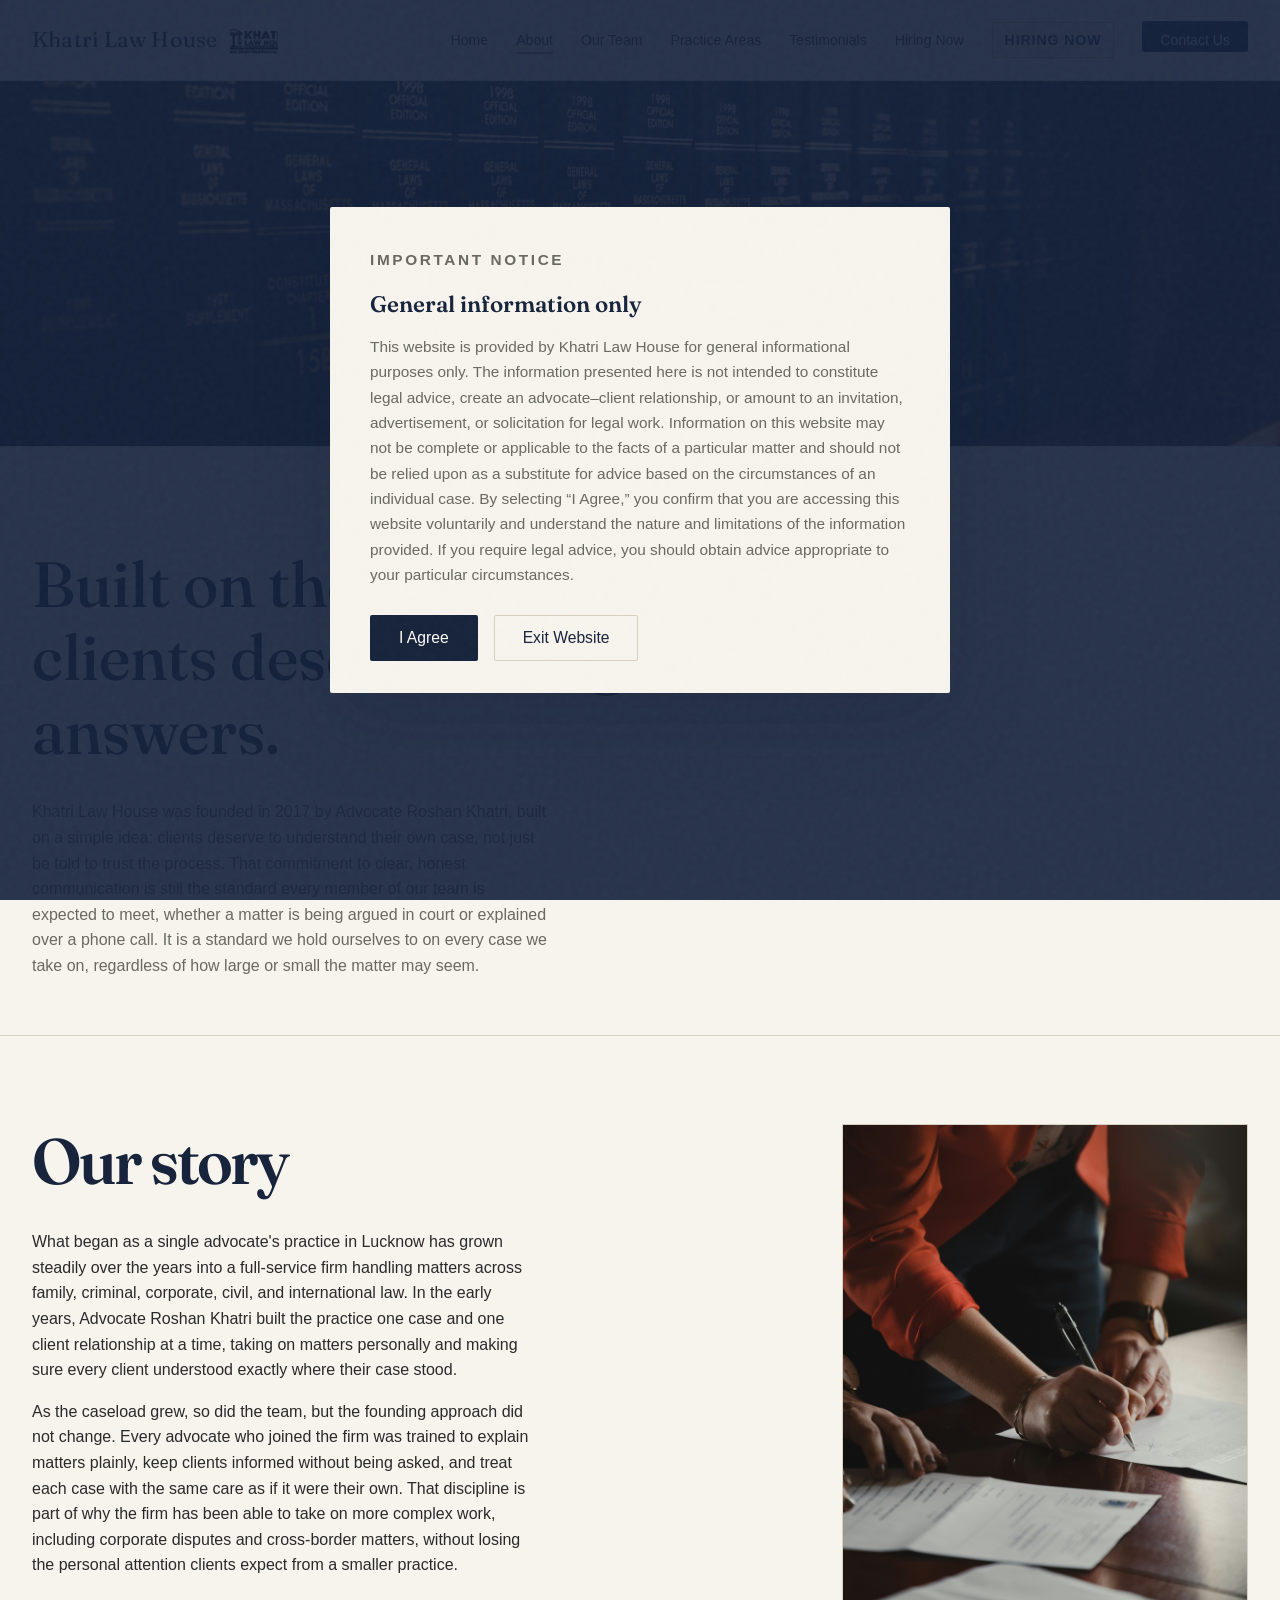
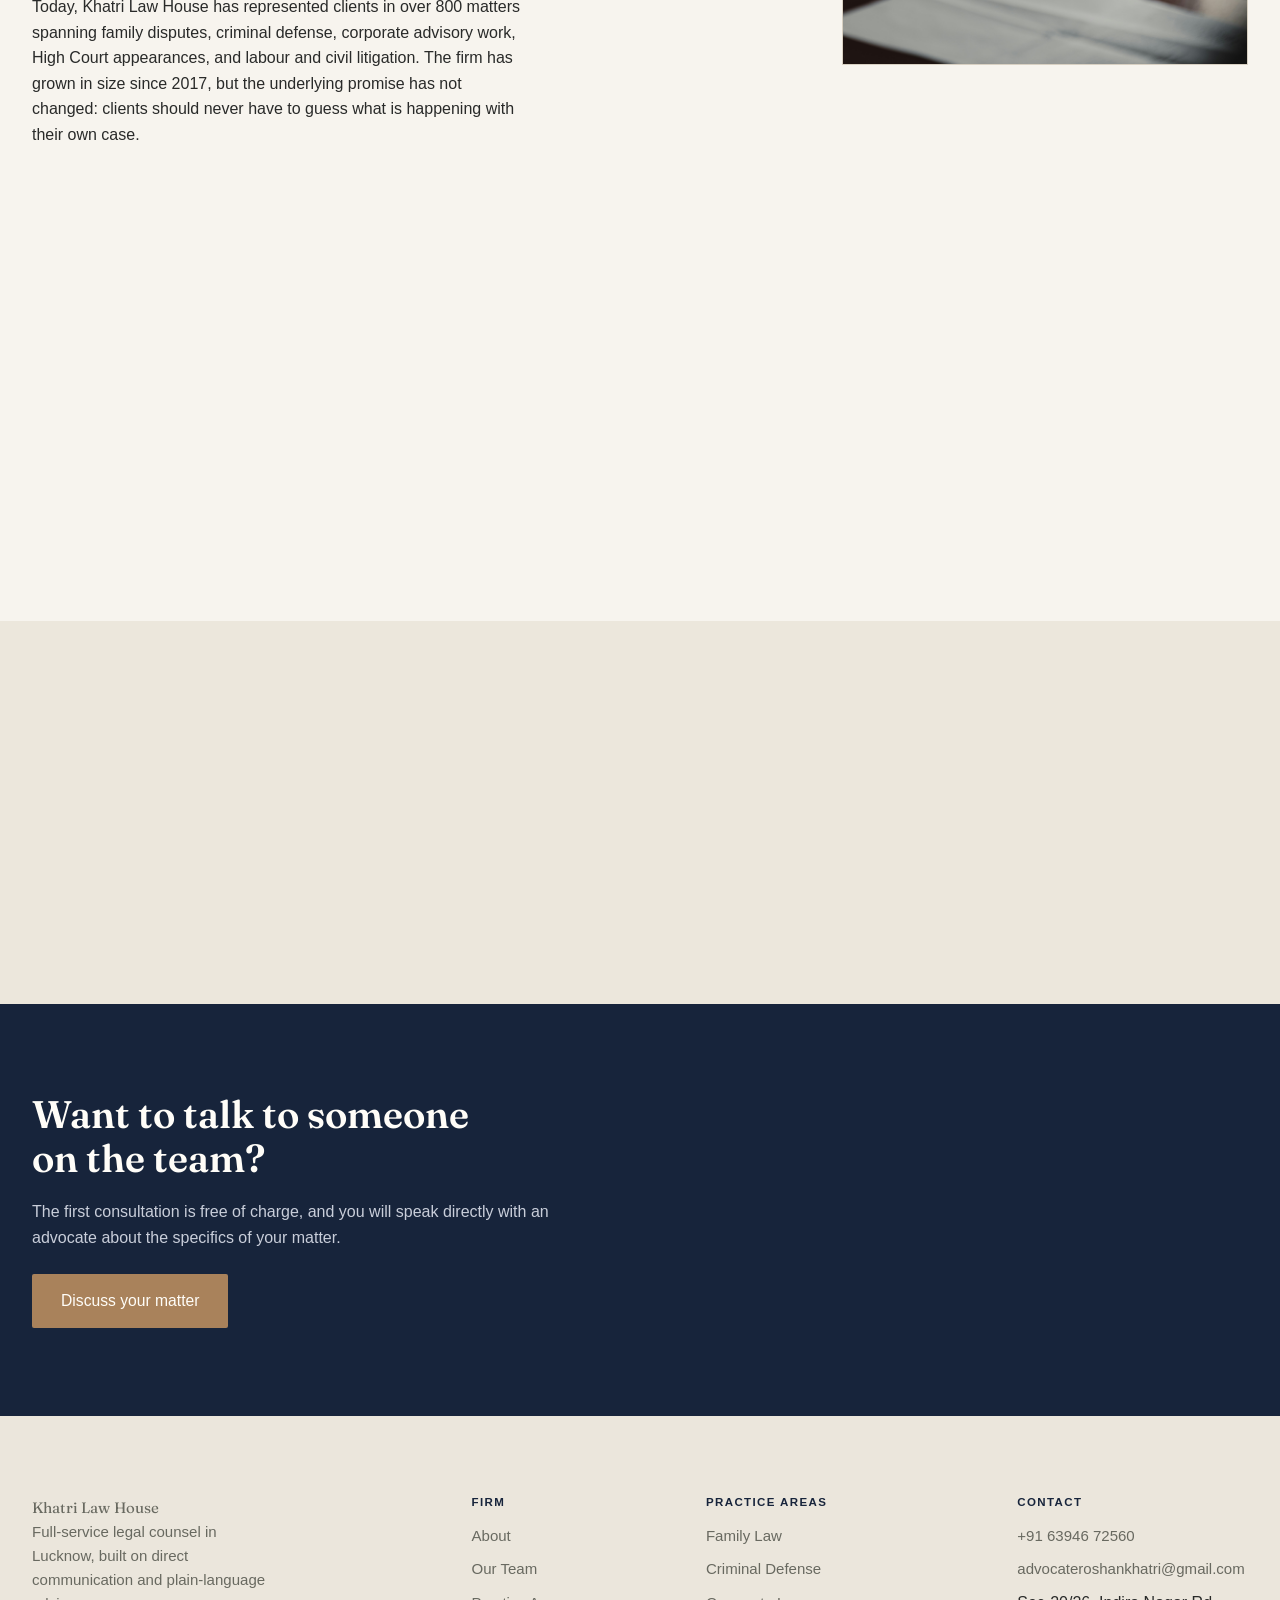
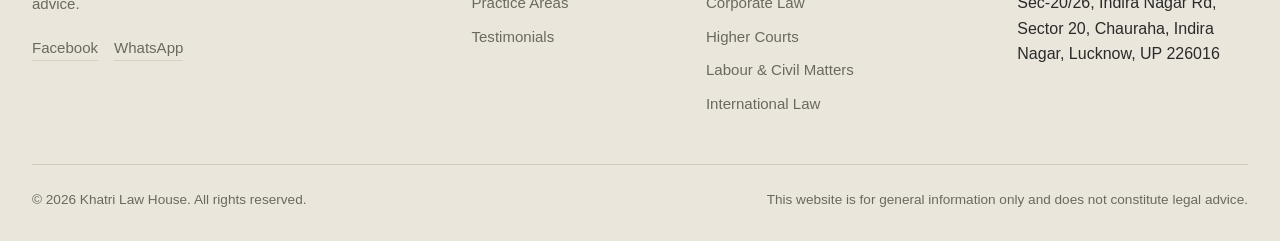
==== commit 2ea43f9c: "Add files via upload" ====
--- a/about.html
+++ b/about.html
@@ -8,6 +8,9 @@
 <link rel="preconnect" href="https://fonts.googleapis.com">
 <link rel="icon" href="favicon.ico" type="image/x-icon">
 <link rel="icon" href="favicon-32x32.png" type="image/png" sizes="32x32">
+<link rel="icon" href="favicon-16x16.png" type="image/png" sizes="16x16">
+<link rel="icon" href="favicon-48x48.png" type="image/png" sizes="48x48">
+<link rel="apple-touch-icon" href="favicon-48x48.png">
 <link href="https://fonts.googleapis.com/css2?family=Fraunces:opsz,wght@9..144,400..600&family=Public+Sans:wght@400;500;600&display=swap" rel="stylesheet">
 <link rel="stylesheet" href="styles.css">
 <noscript><style>.reveal, .hero h1, .hero-lede, .hero-actions, .reveal.stagger > * { opacity: 1 !important; transform: none !important; animation: none !important; }</style></noscript>
@@ -40,7 +43,8 @@
       <li><a href="about.html" class="active">About</a></li>
       <li><a href="team.html">Our Team</a></li>
       <li><a href="practice-areas.html">Practice Areas</a></li>
-      <li><a href="testimonials.html">Testimonials</a></li>
+      <li><a href="testimonials.html">Testimonials</a></li><li><a href="hiring-now.html">Hiring Now</a></li>
+      <li><a href="hiring-now.html" class="nav-hiring"><span>HIRING NOW</span></a></li>
       <li><a href="contact.html" class="nav-cta">Contact Us</a></li>
     </ul>
   </nav>
--- a/styles.css
+++ b/styles.css
@@ -1387,3 +1387,24 @@
 @media (prefers-reduced-motion: reduce) {
   *, *::before, *::after { scroll-behavior:auto !important; transition-duration:.01ms !important; animation-duration:.01ms !important; }
 }
+
+/* Hiring Now navigation treatment — shared across the full site. */
+.nav-links a.nav-hiring {
+  color: var(--color-ink) !important;
+  font-weight: 800;
+  letter-spacing: .065em;
+  padding: 9px 12px;
+  border: 1px solid rgba(169,130,91,.38);
+  background: linear-gradient(100deg, rgba(217,184,119,.22), rgba(217,184,119,.06), rgba(217,184,119,.22));
+  background-size: 220% 100%;
+  box-shadow: 0 0 0 1px rgba(217,184,119,.05), 0 0 18px rgba(217,184,119,.15);
+  animation: hiring-nav-bob 2.7s ease-in-out infinite, hiring-nav-shimmer 3.8s linear infinite;
+}
+.nav-links a.nav-hiring::after { display: none !important; }
+.nav-links a.nav-hiring span { display:inline-block; text-shadow: 0 0 13px rgba(184,139,69,.24); }
+.nav-links a.nav-hiring:hover { color: var(--color-ink) !important; box-shadow: 0 0 0 1px rgba(217,184,119,.08), 0 0 28px rgba(217,184,119,.28); }
+@keyframes hiring-nav-bob { 0%,100% { transform: translateY(0); } 50% { transform: translateY(-4px); } }
+@keyframes hiring-nav-shimmer { 0% { background-position: 200% 0; } 100% { background-position: -20% 0; } }
+@media (prefers-reduced-motion: reduce) {
+  .nav-links a.nav-hiring { animation: none; }
+}
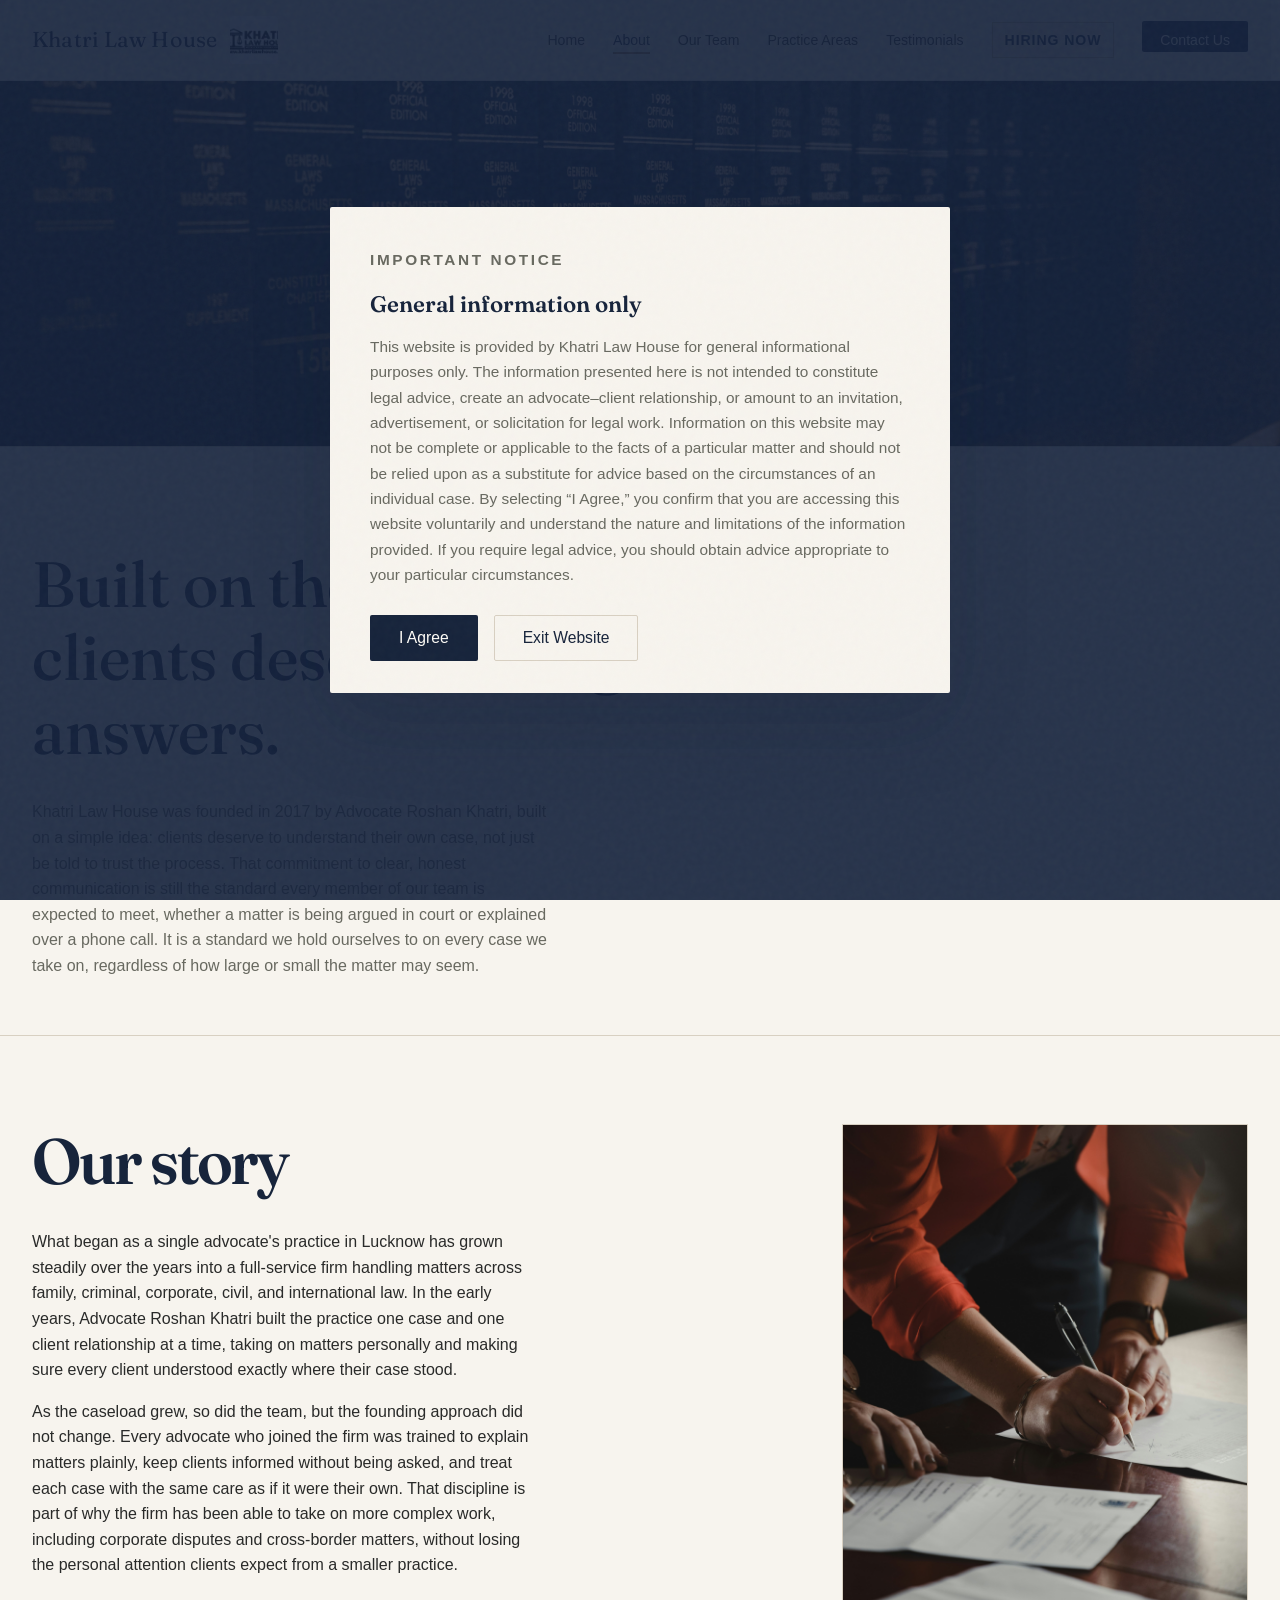
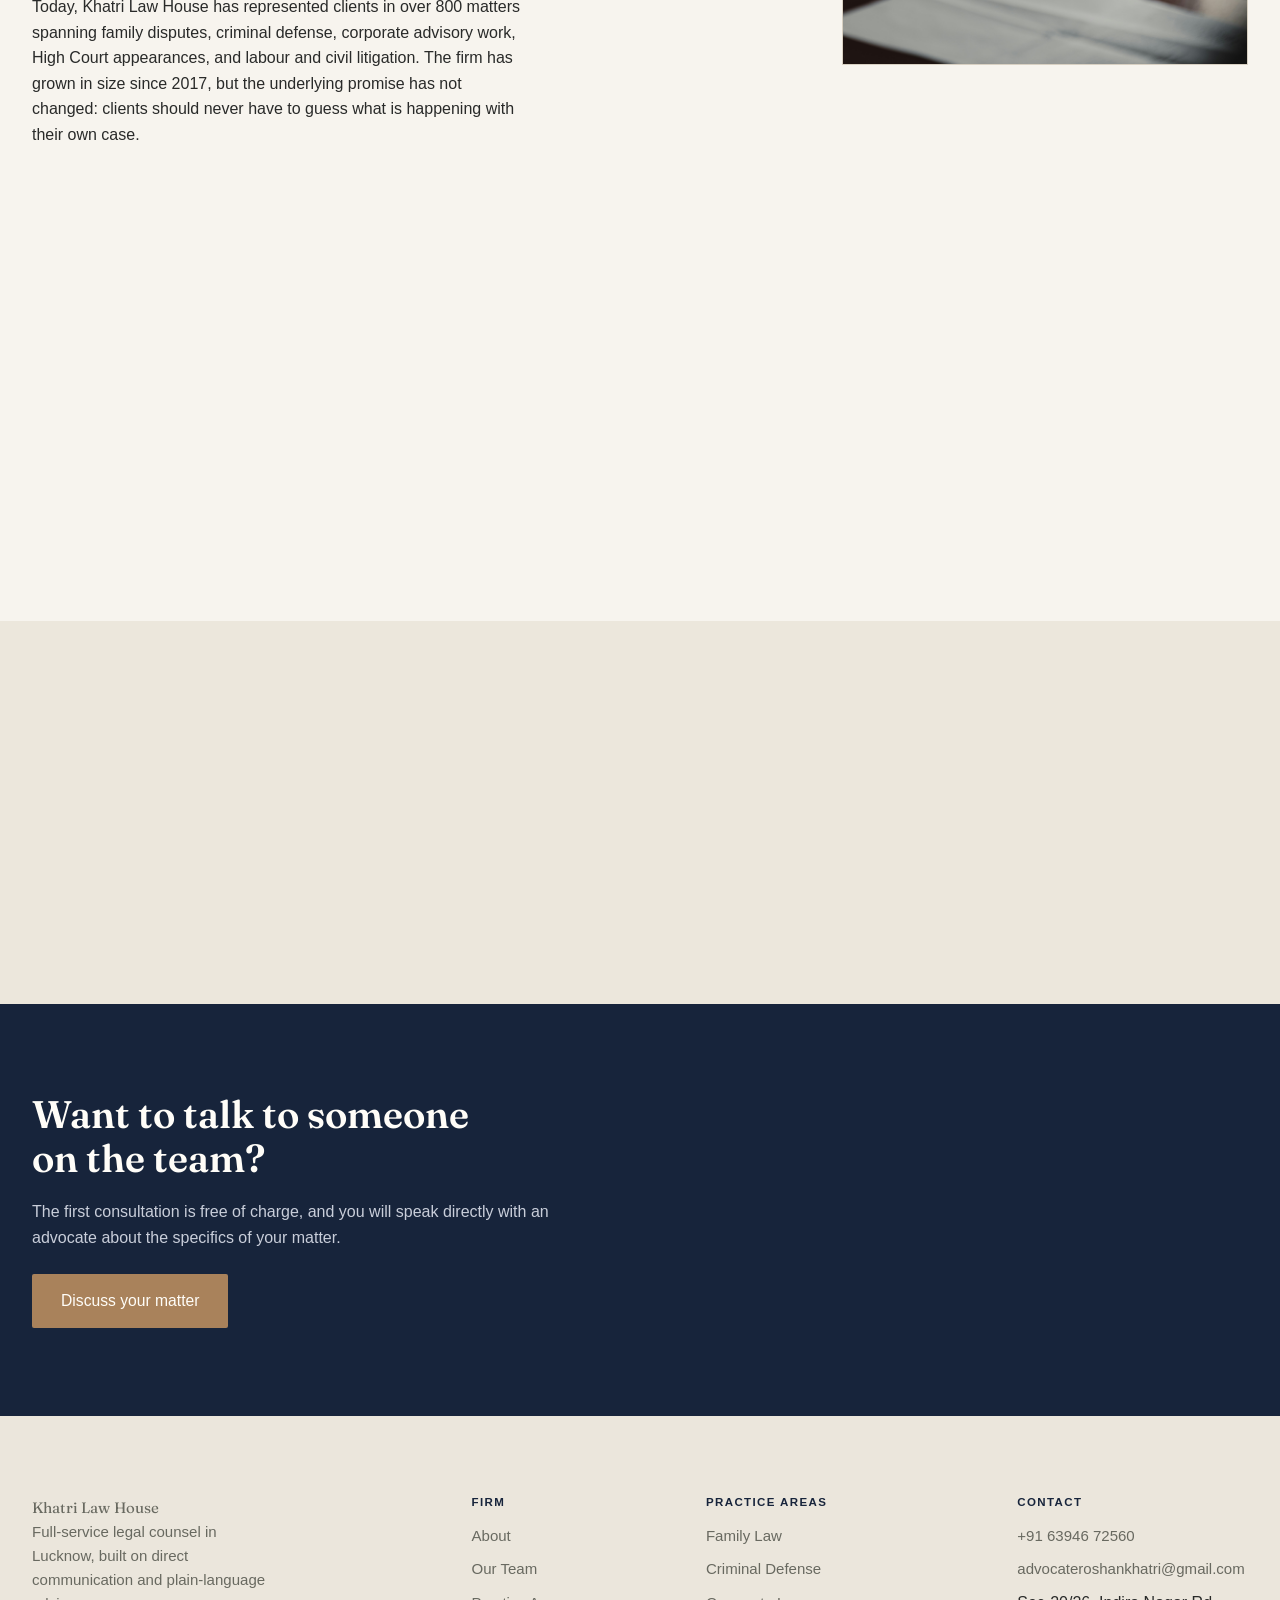
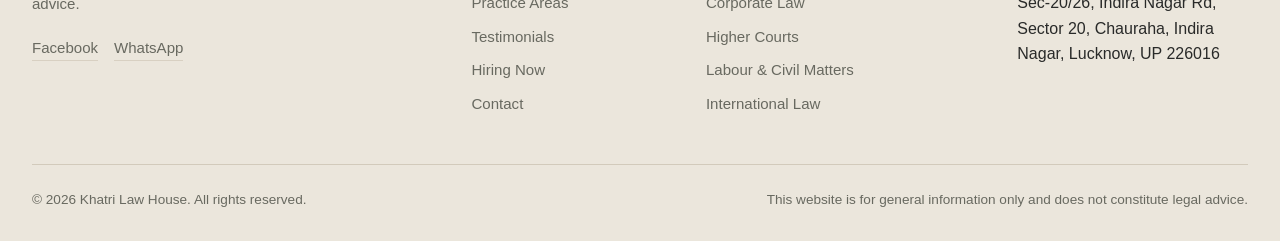
==== commit f24b5d5a: "Add files via upload" ====
--- a/about.html
+++ b/about.html
@@ -40,11 +40,11 @@
     </button>
     <ul class="nav-links">
       <li><a href="index.html">Home</a></li>
-      <li><a href="about.html" class="active">About</a></li>
+      <li><a href="about.html" class="active" aria-current="page">About</a></li>
       <li><a href="team.html">Our Team</a></li>
       <li><a href="practice-areas.html">Practice Areas</a></li>
-      <li><a href="testimonials.html">Testimonials</a></li><li><a href="hiring-now.html">Hiring Now</a></li>
-      <li><a href="hiring-now.html" class="nav-hiring"><span>HIRING NOW</span></a></li>
+      <li><a href="testimonials.html">Testimonials</a></li>
+      <li><a href="hiring-now.html" class="nav-hiring"><span>Hiring Now</span></a></li>
       <li><a href="contact.html" class="nav-cta">Contact Us</a></li>
     </ul>
   </nav>
@@ -152,7 +152,9 @@
           <li><a href="about.html">About</a></li>
           <li><a href="team.html">Our Team</a></li>
           <li><a href="practice-areas.html">Practice Areas</a></li>
-      <li><a href="testimonials.html">Testimonials</a></li>
+          <li><a href="testimonials.html">Testimonials</a></li>
+          <li><a href="hiring-now.html">Hiring Now</a></li>
+          <li><a href="contact.html">Contact</a></li>
         </ul>
       </div>
       <div>
--- a/styles.css
+++ b/styles.css
@@ -395,7 +395,7 @@
   margin: 5px 0;
 }
 
-@media (max-width: 800px) {
+@media (max-width: 1080px) {
   .nav-links { 
     display: none;
     position: absolute;
@@ -1217,7 +1217,8 @@
 .brand-copy strong { font-family: var(--font-display); font-weight:500; font-size:1.12rem; }
 .brand-copy small { margin-top:5px; font-size:.66rem; letter-spacing:.12em; text-transform:uppercase; color:var(--color-text-muted); }
 .nav-links { gap: 28px; }
-.nav-links a { font-size:.88rem; }
+.nav-links a { font-size:.88rem; white-space:nowrap; }
+.brand-copy { white-space:nowrap; }
 .nav-cta { padding: 11px 18px; }
 
 .hero-editorial {
@@ -1388,11 +1389,13 @@
   *, *::before, *::after { scroll-behavior:auto !important; transition-duration:.01ms !important; animation-duration:.01ms !important; }
 }
 
-/* Hiring Now navigation treatment — shared across the full site. */
+/* Hiring Now navigation treatment — shared across the full site.
+   Single source of truth: hiring-now.css must not restyle the nav. */
 .nav-links a.nav-hiring {
   color: var(--color-ink) !important;
   font-weight: 800;
   letter-spacing: .065em;
+  text-transform: uppercase;
   padding: 9px 12px;
   border: 1px solid rgba(169,130,91,.38);
   background: linear-gradient(100deg, rgba(217,184,119,.22), rgba(217,184,119,.06), rgba(217,184,119,.22));
@@ -1403,8 +1406,18 @@
 .nav-links a.nav-hiring::after { display: none !important; }
 .nav-links a.nav-hiring span { display:inline-block; text-shadow: 0 0 13px rgba(184,139,69,.24); }
 .nav-links a.nav-hiring:hover { color: var(--color-ink) !important; box-shadow: 0 0 0 1px rgba(217,184,119,.08), 0 0 28px rgba(217,184,119,.28); }
+.nav-links a.nav-hiring.active { border: 1px solid var(--color-brass); }
 @keyframes hiring-nav-bob { 0%,100% { transform: translateY(0); } 50% { transform: translateY(-4px); } }
 @keyframes hiring-nav-shimmer { 0% { background-position: 200% 0; } 100% { background-position: -20% 0; } }
+
+/* Mobile / tablet menu: the pill sits still inside the dropdown */
+@media (max-width: 1080px) {
+  .nav-links { gap:0; } /* the desktop gap rule above was leaking into the dropdown */
+  .nav-links a.nav-hiring { display:inline-block; margin:14px 32px; animation:none; }
+}
+@media (max-width: 700px) {
+  .nav-links a.nav-hiring { margin:14px 20px; }
+}
 @media (prefers-reduced-motion: reduce) {
   .nav-links a.nav-hiring { animation: none; }
 }
